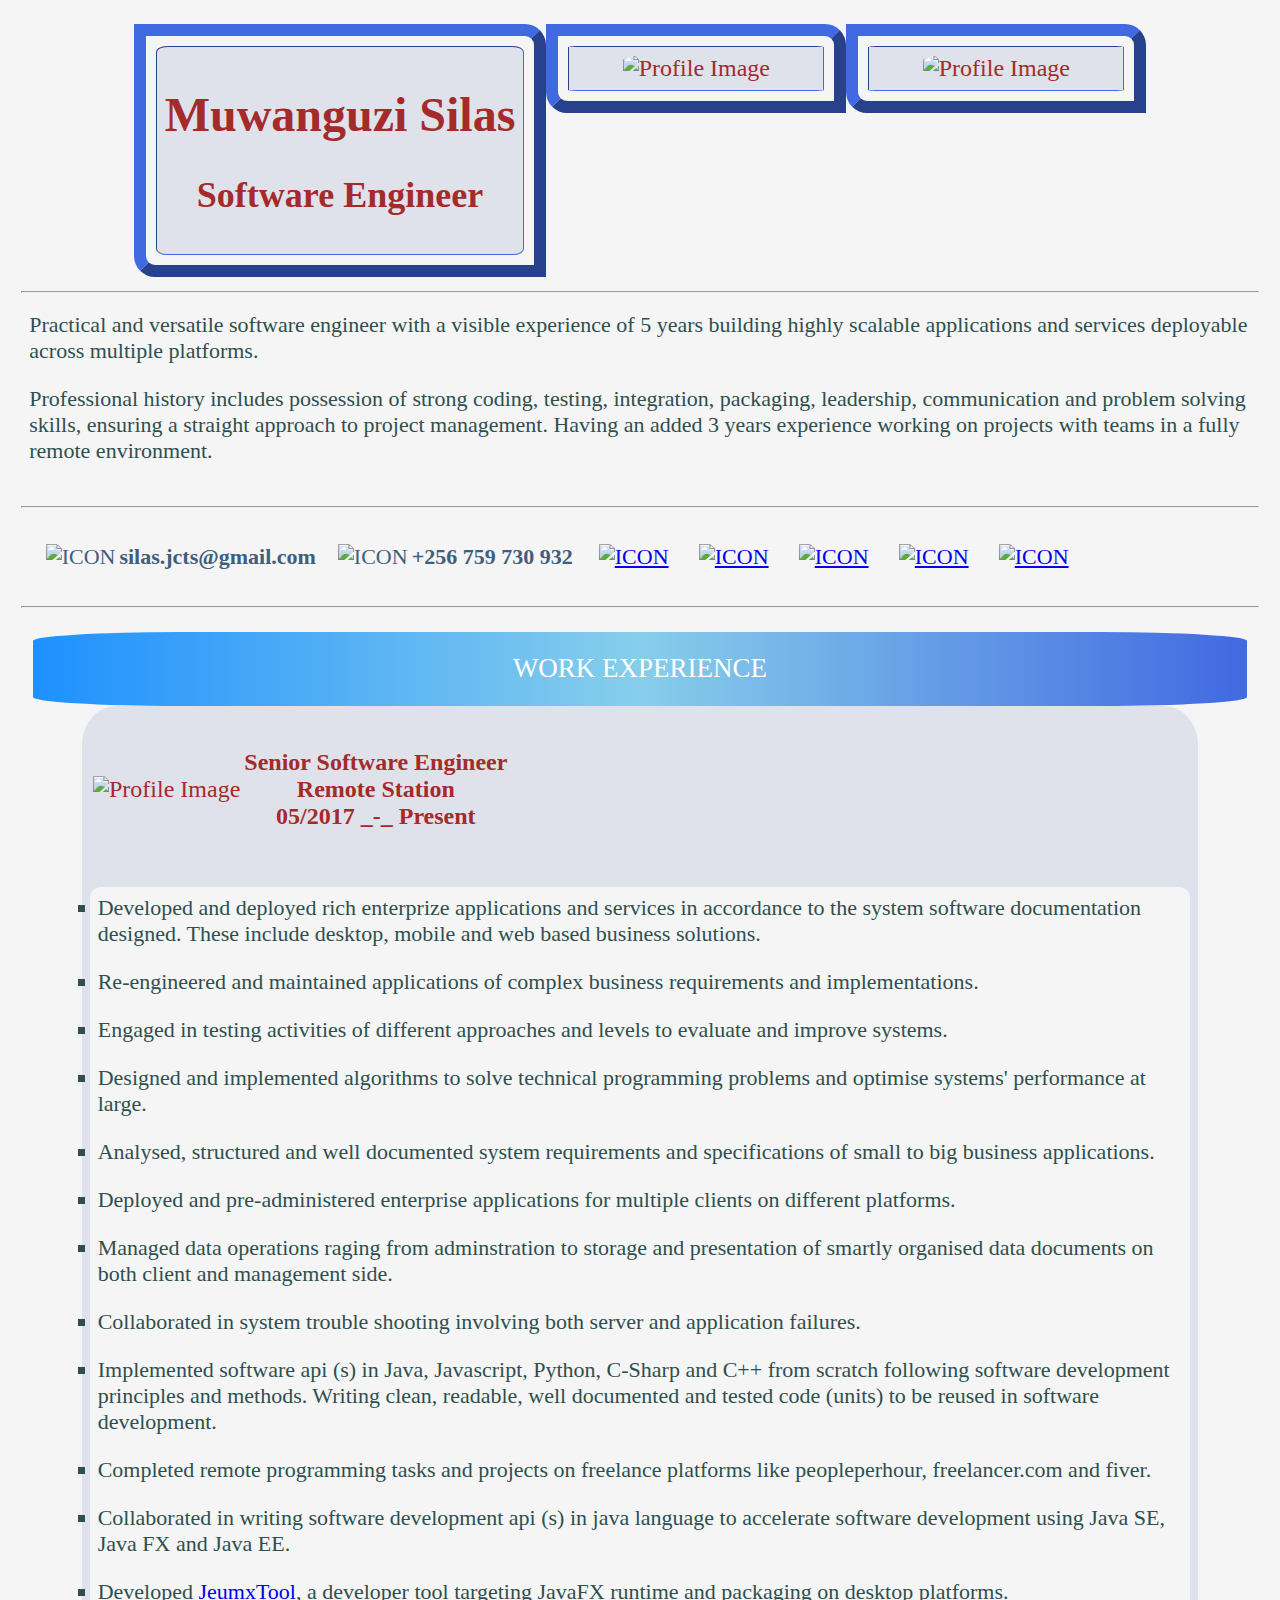
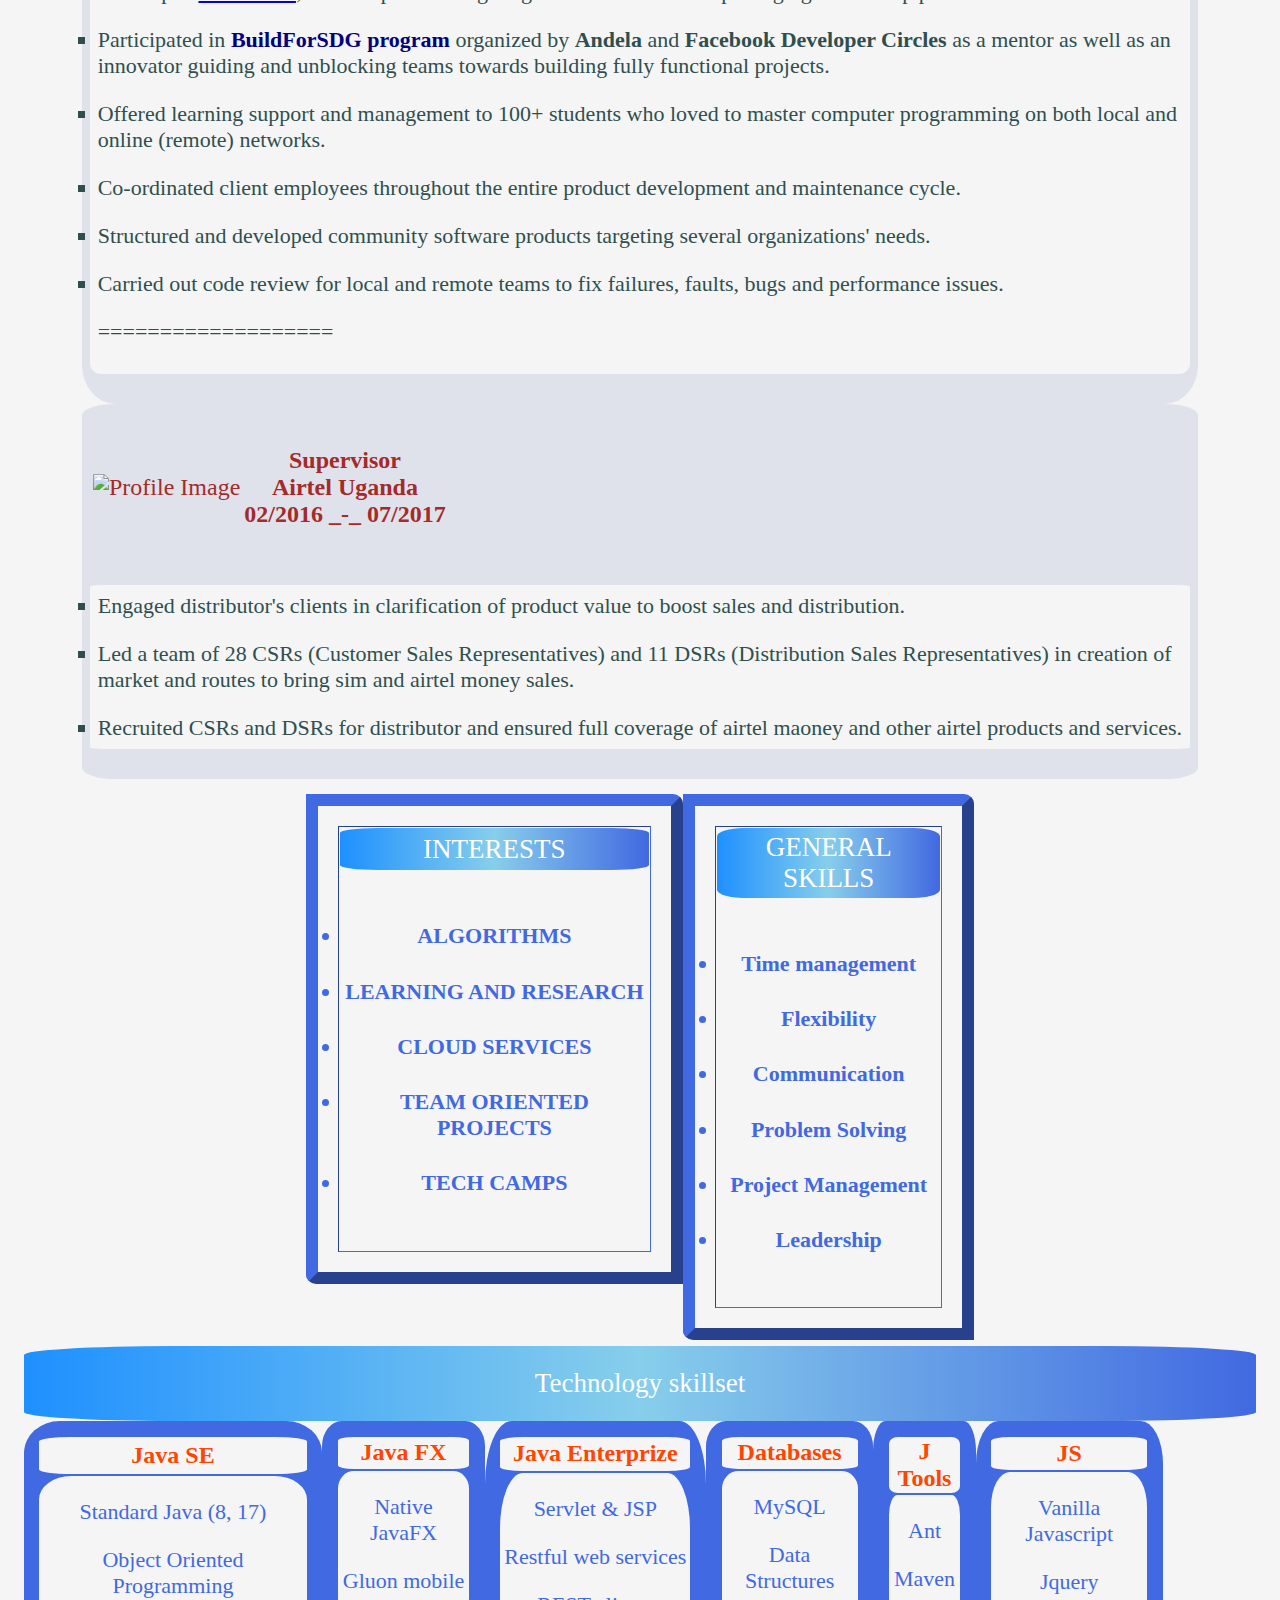
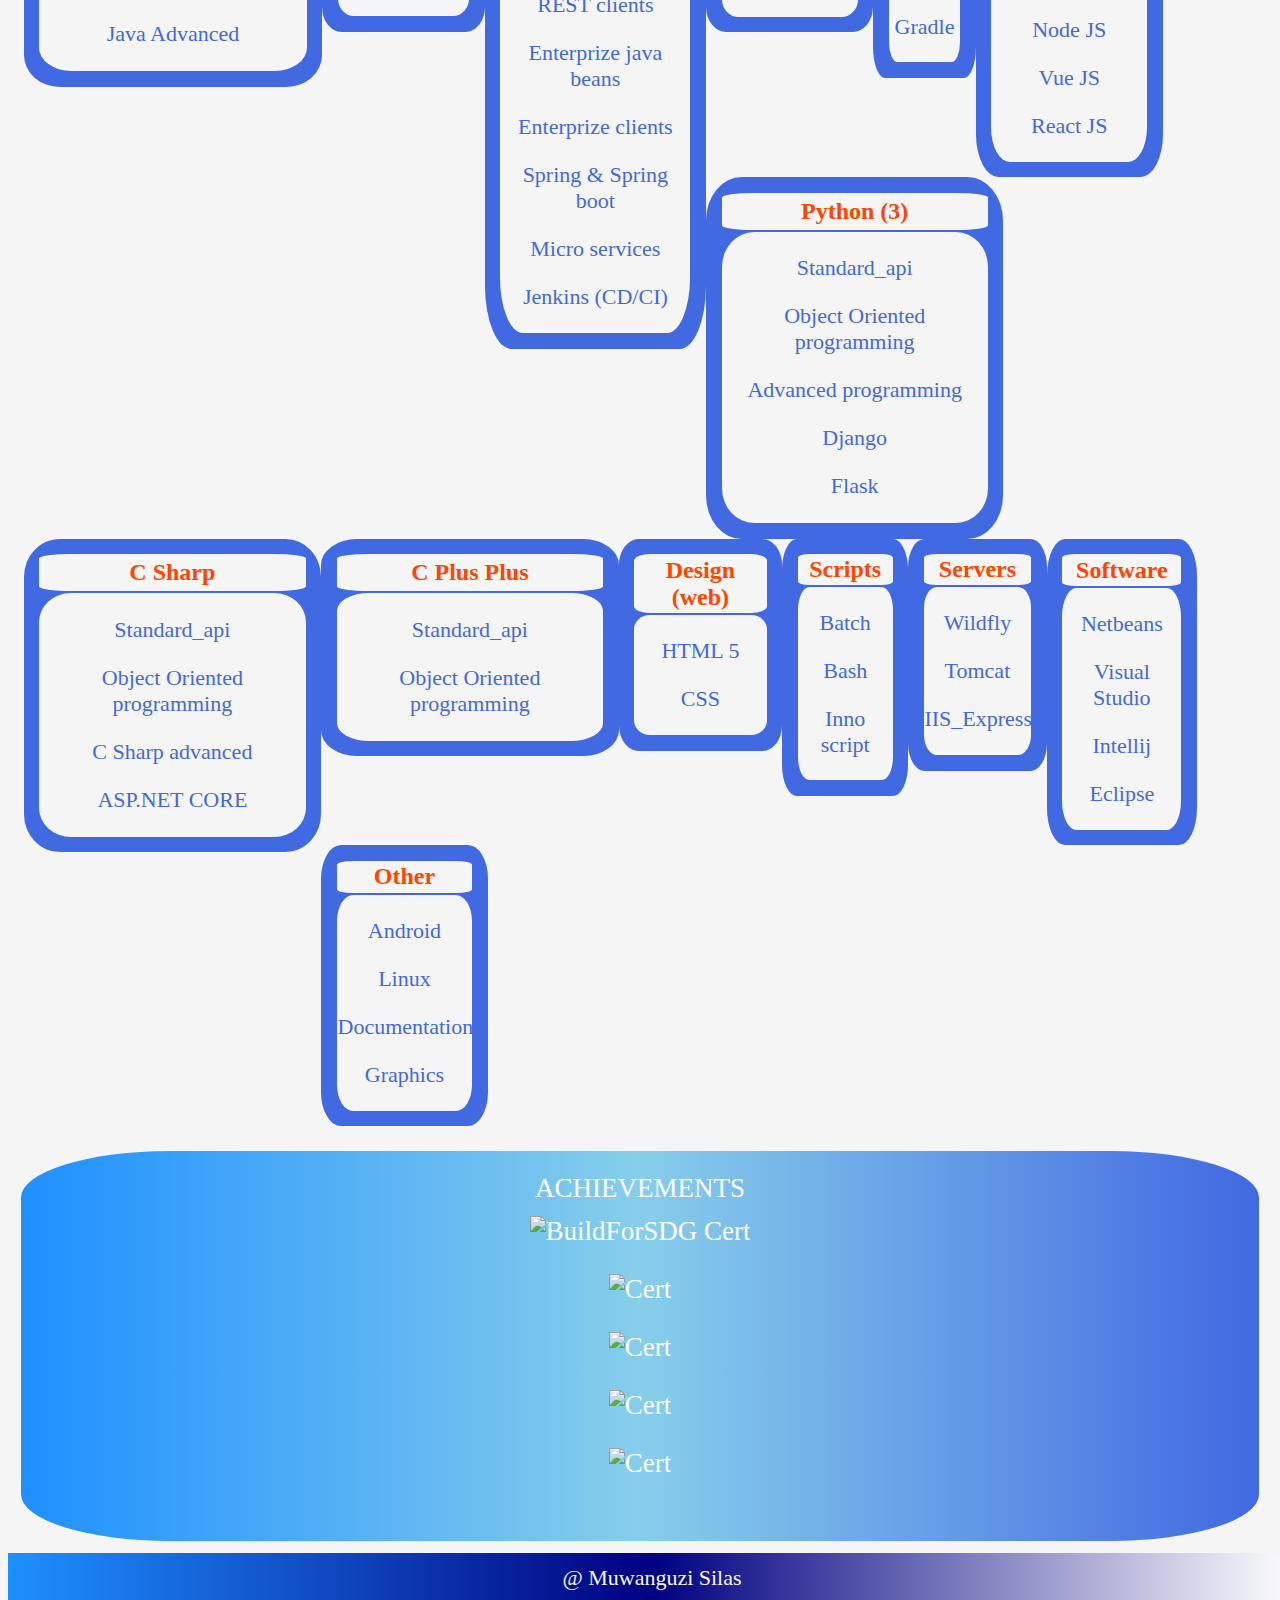
==== index.html @ 7df88b68 "Update index.html" ====
<!DOCTYPE html>
<!--
Resume Details Page! Thanks!
https://github.com/Silas-seal/WebComponents/raw/master/Resume/

11/05/2021 Changes
head <email> <phone>
add internet logo <seumxplus.github.io>

Selected courses <remove italic>
Stroke Crine Media Institute

breaks table change and <divi css border-width: 17px>
-->
<html>
    <head>
        <title>Muwanguzi Silas | Senior Software Engineer</title>
        <link rel="shortcut icon" href="https://github.com/Silas-seal/WebComponents/raw/master/Resume/silas.ico" />
        <link rel="stylesheet" href="style.css" />
        
        <meta charset="UTF-8">
        <meta name="viewport" content="width=device-width, initial-scale=1.0">
        <meta name="author" content="Muwanguzi Silas">
        <meta name="keywords" content="silas, muwanguzi, software, engineer, java, namwendwa,jeumx, 
        tool, JeumxTool, seumx, plus, 
              remote, station, remotestation, seumxplus, web, development, android, softwareengineeer, resume,
              silas.seal7@gmail.com, silas.remotestation@gmail.com">
        
        <meta name="description" content="Practical and versatile software engineer : Resume document">
		
		<script src="jquery.js"></script>
		<script src="modern.js"></script>
		
		<script src="action.js"></script>

    </head>
    <body class="body">
        
	<div class="se-pre-con"></div>
      
        <div class="body">
            <center>
            <table border="0"><tr><td>
        <table border="1" class="hid">
            <tr>
                <td class="tti"><h1>Muwanguzi Silas</h1><h2>Software Engineer</h2></td>
                
                <!--<th class="headtit"><img src="https://github.com/Silas-seal/WebComponents/raw/master/Resume/seumx.png" width="111" height="111" alt="Profile Image"/><br/>
                <img src="https://github.com/Silas-seal/WebComponents/raw/master/Resume/logo.png" width="81" height="81" alt="Profile Image"/>-->
                
                <!--<img src="https://github.com/Silas-seal/WebComponents/raw/master/Resume/andela.png" width="81" height="81" alt="Profile Image"/>
                <img src="https://github.com/Silas-seal/WebComponents/raw/master/Resume/Airtel.PNG" width="81" height="81" alt="Profile Image"/>
                </th>-->
            </tr>
        </table>
        
        <table class="hid" border="1">
            <tr>
                <td class="tti"><img src="https://github.com/Silas-seal/WebComponents/raw/master/Resume/pic.jpg" width="187" height="208" style="border-radius: 18%;" alt="Profile Image"/></td>
                <!--<td class="tti"><img src="pic.jpg" width="187" height="208" style="border-radius: 18%;" alt="Profile Image"/></td>-->
            </tr>
        </table>

        <table class="hid" border="1">
            <tr><td class="tti">
                <img src="https://github.com/Silas-seal/WebComponents/raw/master/Resume/logo.png" width="179" height="179" style="border-radius: 18%;" alt="Profile Image"/>
            </td></tr>
        </table>
        </td></tr></table></center>
        <hr/>
        
        <div class="datati">
        Practical and versatile software engineer with a visible experience of 5 years  
        building highly scalable applications and services deployable across multiple platforms.<p/>
        Professional history includes possession of strong coding, testing, integration, packaging, leadership, communication and problem solving skills,
        ensuring a straight approach to project management. Having an added 3 years experience working on projects 
        with teams in a fully remote environment. 
        </div> <hr/>
        <center>
        <table border="0" cellpadding="7" cellspacing="7" width="100%" class="body">
            <tr><td>

                <table border="0" class="hid2"><tr>
                <td valign="top">
                    <img src="https://github.com/Silas-seal/WebComponents/raw/master/Resume/mail.png" alt="ICON" width="67" height="63" />
                </td>
                <th>
                    silas.jcts@gmail.com
                </th></tr></table>

                <table border="0" class="hid2"><tr>
                <td valign="top">
                    <img src="https://github.com/Silas-seal/WebComponents/raw/master/Resume/phone.png" alt="ICON" width="51" height="51" />
                </td>
                <th>
                    +256 759 730 932
                </th></tr></table>
                <table border="0" class="hid2"><tr>
                <td align="center">
                    <a href="https://silas-seal.github.io" target="_blank"><img src="https://github.com/Silas-seal/WebComponents/raw/master/Resume/web.png" alt="ICON" width="51" height="51" /></a>
                </td></tr></table>

                <table border="0" class="hid2"><tr>
                <td align="center">
                    <a href="https://m.facebook.com/muwanguzi.silas" target="_blank"><img src="https://github.com/Silas-seal/WebComponents/raw/master/Resume/Facebook.jpg" alt="ICON" width="51" height="51" /></a>
                </td></tr></table>

                <table border="0" class="hid2"><tr>
                <td align="center">
                    <a href="https://ug.linkedin.com/in/muwanguzi-silas-3b17181ab" target="_blank"><img src="https://github.com/Silas-seal/WebComponents/raw/master/Resume/LinkedIn.png" alt="ICON" width="51" height="51" /></a>
                </td></tr></table>

                <table border="0" class="hid2"><tr>
                <td align="center">
                    <a href="https://github.com/Silas-seal" target="_blank"><img src="https://github.com/Silas-seal/WebComponents/raw/master/Resume/github.png" alt="ICON" width="91" height="51" /></a>
                </td></tr></table>

                <table border="0" class="hid2"><tr>
                <td align="center">
                    <a href="https://www.hackerrank.com/silas_seal7" target="_blank"><img src="https://github.com/Silas-seal/WebComponents/raw/master/Resume/hackerrank.jpg" alt="ICON" width="81" height="51" /></a>
                </td></tr></table>
            </td></tr>
        </table> </center>
        <hr/>
        <!--
        This is the beginning of it then!
        -->
        <div class="body">
            <div class="headtit">WORK EXPERIENCE</div>
            <center>
            <div class="tti">
                <table>
                    <tr>
                        <td>
                            <img src="https://github.com/Silas-seal/WebComponents/raw/master/Resume/logo.png" width="101" height="101" alt="Profile Image"/>
                        </td>
                        <td>
                            <h4>Senior Software Engineer<br>Remote Station
            <br/>05/2017 _-_ Present</h4>
                        </td>
                    </tr>
                </table>
            <ul class="datati" type="square">
                <li>
                    Developed and deployed rich enterprize applications and services in 
                    accordance to the system software documentation designed. 
                    These include desktop, mobile and web based business solutions.
                </li>
                <p/>
                <li>
                    Re-engineered and maintained applications of complex business requirements and implementations.
                </li>
                <p/>
                <li>
                    Engaged in testing activities of different approaches and levels to evaluate and improve systems.
                </li>
                <p/>

                <li>
                    Designed and implemented algorithms to solve technical programming problems and optimise systems' performance at large.
                </li>
                <p/>

                <li>
                    Analysed, structured and well documented system requirements and specifications of small to big business applications.
                </li>
                <p/>

                <li>
                    Deployed and pre-administered enterprise applications for multiple clients on different platforms.
                </li>
                <p/>

                <li>
                    Managed data operations raging from adminstration to storage and presentation of smartly organised data documents on both client and management side.
                </li>
                <p/>

                <li>
                    Collaborated in system trouble shooting involving both server and application failures.
                </li>
                <p/>

                <li>
                    Implemented software api (s) in Java, Javascript, Python, C-Sharp and C++ from scratch following software development principles and methods. Writing clean, readable, well documented and tested code (units) to be reused in software development.
                </li>
                <p/>

                <li>
                    Completed remote programming tasks and projects on freelance platforms like peopleperhour, freelancer.com and fiver.
                </li>
                <p/>
                
                <li>
                    Collaborated in writing software development api (s) in java language to accelerate 
                    software development using Java SE, Java FX and Java EE.
                </li>
                <p/>
                
                <li>
                    Developed <a href="https://jeumxtool.herokuapp.com" target="_blank">JeumxTool</a>, 
                    a developer tool targeting JavaFX runtime and packaging on desktop platforms.
                </li>
                <p/>
                <li>
                    Participated in <font color="navy"><b>BuildForSDG program</b></font> organized by <b>Andela</b> 
                    and <b>Facebook Developer Circles</b>
                    as a mentor as well as an innovator 
                    guiding and unblocking teams towards building fully functional projects.
                    <!--throughout the 7 weeks of innovation and development.-->
                </li>
                <p/>
                
                <li>
                    Offered learning support and management to 100+ students who loved to master computer programming
                    on both local and online (remote) networks.
                </li>
                <p/>
                <li>
                    Co-ordinated client employees throughout the entire product development and 
                    maintenance cycle.
                </li>
                <p/>
                
                <li>
                    Structured and developed community software products targeting several organizations' needs.
                </li>
                <p/>
                <li>
                    Carried out code review for local and remote teams to fix failures, faults, bugs and performance issues.
                </li>
                <p>===================</p>
                
            </ul>
        </div>
            
            <div class="tti">
                <table><tr>
                        <td>
                            <img src="https://github.com/Silas-seal/WebComponents/raw/master/Resume/Airtel.PNG" width="101" height="101" alt="Profile Image"/>
                        </td>
                        <td>
                            <h4>Supervisor<br/>Airtel Uganda<br/>02/2016 _-_ 07/2017</h4>
                        </td>
                    </tr></table>
                
                <ul type="square" class="datati">
                    
                    <li>
                        Engaged distributor's clients in clarification of product value to 
                        boost sales and distribution.
                    </li>
                    <p/>
                    <li>
                        Led a team of 28 CSRs (Customer Sales Representatives) and 11 DSRs (Distribution 
                        Sales Representatives) in creation of market and routes to bring sim and airtel money 
                        sales.
                    </li>
                    <p/>
                    <li>
                        Recruited CSRs and DSRs for distributor and ensured full coverage of airtel maoney and 
                        other airtel products and services.
                    </li>
                </ul>
            </div>
            
        </div>
    </center>
        
        <!--MORE INFO!-->
        <center>
        <table border="0"><tr><td>
            <table border="1" class="hid3"><tr><td>
            <div class="headtit">INTERESTS</div>
            
                <ul class="data">
                    <li><h4>ALGORITHMS</h4></li>
                    <li><h4>LEARNING AND RESEARCH</h4></li>
                    <li><h4>CLOUD SERVICES</h4></li>
                    <li><h4>TEAM ORIENTED PROJECTS</h4></li>
                    <li><h4>TECH CAMPS</h4></li>
                </ul>
            </td></tr></table>

            <table border="1" class="hid3"><tr><td>
            <div class="headtit">GENERAL SKILLS</div>
            
            <ul class='data'>
                <li><h4>Time management</h4></li>
                <li><h4>Flexibility</h4></li>
                <li><h4>Communication</h4></li>
                <li><h4>Problem Solving</h4></li>
                <li><h4>Project Management</h4></li>
                <li><h4>Leadership </h4></li>
            </ul>
            </td></tr></table>

        </td></tr></table></center>

        <table border="0"> <tr><td>
            <div class="headtit">Technology skillset</div>
            <table class="element">
                <tr><th class="head">Java SE</th></tr>
                <tr><td class="data">
                    <p>Standard Java (8, 17)</p>
                    <p>Object Oriented Programming</p>
                    <p>Java Advanced</p>
                </td></tr>
            </table>
            <table class="element">
                <tr><th class="head">Java FX</th></tr>
                <tr><td class="data">
                    <p>Native JavaFX</p>
                    <p>Gluon mobile</p>
                    
                </td></tr>
            </table>
            <table class="element">
                <tr><th class="head">Java Enterprize</th></tr>
                <tr><td class="data">
                    <p>Servlet & JSP</p>
                    <p>Restful web services</p>
                    <p>REST clients</p>
                    <p>Enterprize java beans</p>
                    <p>Enterprize clients</p>
			<p>Spring & Spring boot</p>
                    <p>Micro services</p>
                    <p>Jenkins (CD/CI)</p>
                </td></tr>
            </table>
            <table class="element">
                <tr><th class="head">Databases</th></tr>
                <tr><td class="data">
                    <p>MySQL</p>
                    <!--<p>SQLLite</p>-->
                    <p>Data Structures</p>
                </td></tr>
            </table>
            <table class="element">
                <tr><th class="head">J Tools</th></tr>
                <tr><td class="data">
                    <p>Ant</p>
                    <p>Maven</p>
                    <p>Gradle</p>
                </td></tr>
            </table>
            <table class="element">
                <tr><th class="head">JS</th></tr>
                <tr><td class="data">
                    <p>Vanilla Javascript</p>
                    <p>Jquery</p>
			<p>Node JS</p>
			<p>Vue JS</p>
            <p>React JS</p>
                    
                </td></tr>
            </table>
		<table class="element">
                <tr><th class="head">Python (3)</th></tr>
                <tr><td class="data">
                    <p>Standard_api</p>
		    <p>Object Oriented programming</p>
                    <p>Advanced programming</p>
                    <p>Django</p>
                    <p>Flask</p>
                    
                </td></tr>
            </table>
            <table class="element">
                <tr><th class="head">C Sharp</th></tr>
                <tr><td class="data">
                    <p>Standard_api</p>
                    <p>Object Oriented programming</p>
                    <p>C Sharp advanced</p>
                    <p>ASP.NET CORE</p>
                </td></tr>
            </table>
            <table class="element">
                <tr><th class="head">C Plus Plus</th></tr>
                <tr><td class="data">
                    <p>Standard_api</p>
                    <p>Object Oriented programming</p>
                    
                </td></tr>
            </table>
            <table class="element">
                <tr><th class="head">Design (web)</th></tr>
                <tr><td class="data">
                    <p>HTML 5</p>
                    <p>CSS</p>
                    
                </td></tr>
            </table>

            <table class="element">
                <tr><th class="head">Scripts</th></tr>
                <tr><td class="data">
                    <p>Batch</p>
                    <p>Bash</p>
                    
                    <p>Inno script</p>
                </td></tr>
            </table>

            <table class="element">
                <tr><th class="head">Servers</th></tr>
                <tr><td class="data">
                    <p>Wildfly</p>
                    <p>Tomcat</p>
                    <p>IIS_Express</p>
                    <!--<p>Glassfish</p>-->
                </td></tr>
            </table>

            <table class="element">
                <tr><th class="head">Software</th></tr>
                <tr><td class="data">
                    <p>Netbeans</p>
                    <p>Visual Studio</p>
                    <p>Intellij</p>
                    <p>Eclipse</p>
                </td></tr>
            </table>
            
            <table class="element">
                <tr><th class="head">Other</th></tr>
                <tr><td class="data">
                    <p>Android</p>
                    <p>Linux</p>
                    <p>Documentation</p>
                    <p>Graphics</p>
                </td></tr>
            </table>
        </td></tr></table><p></p>
        
            <div class="headtit">
            ACHIEVEMENTS
            <div align="center">
                <!--<table><tr><td><img src="https://github.com/Silas-seal/WebComponents/raw/master/Resume/Victoria.jpg" width="191" height="111" alt="YU" /></td>
                        <td>
                <h3>Bachelors Degree in Computer Science<br/>Victoria University | Crine Media Institute<br/>
                    2014 _-_ 2017<p/></h3></td></tr></table>
                <h3><u>Selected Courses</u></h3>
                <ul class="divi">
                    <li><h4>Computer Programming.</h4></li>
                    <li><h4>Database Administration.</h4></li>
                    <li><h4>Networking.</h4></li>
                    <li><h4>Web and Cloud Services.</h4></li>
                </ul>-->

                <!--<a href="https://silas-seal.github.io" target="_blank">View full resume with ACHIEVEMENTS</a>-->
                
                <img src="https://github.com/Silas-seal/WebComponents/raw/master/Resume/buildforsdg.PNG" class="cert" alt="BuildForSDG Cert" /><p/>
		    <img src="https://github.com/Silas-seal/WebComponents/raw/master/Resume/javacert.png" class="cert" alt="Cert" /><p/>
		    <img src="https://github.com/Silas-seal/WebComponents/raw/master/Resume/PythonCert.png" class="cert" alt="Cert" /><p/>
		    <img src="https://github.com/Silas-seal/WebComponents/raw/master/Resume/JSCert.png" class="cert" alt="Cert" /><p/>
		    <img src="https://github.com/Silas-seal/WebComponents/raw/master/Resume/CSharpCert.png" class="cert" alt="Cert" /><p/>
                <!--<img src="https://github.com/Silas-seal/WebComponents/raw/master/Resume/27.gif" class="cert" alt="Top Innovator" />-->
                <!--<img src="test.png" class="cert" alt="Top Innovator" />-->
                
            </div>
            </div>
        
        <!--<img src="https://github.com/Silas-seal/WebComponents/raw/master/Resume/andela.png" onload='doStuff(this);' alt='HUY'/>-->
        </div>
        <footer>@ Muwanguzi Silas</footer>
    </body>
</html>
---- style.css ----
.hid {
    float: left;
    padding: 8px;
    background-color: whitesmoke;
    min-width: 300px;
    /*border-color: hsl(210,31%,37%);*/
    border-color: royalblue;
    border-width: 12px;
    border-radius: 0px 21px 0px 21px;
}

.hid2 {
    float: left;
    padding: 8px;
    background-color: whitesmoke;
    min-width: 100px;
    /*border-color: hsl(210,31%,37%);*/
    border-color: royalblue;
    border-width: 12px;
    border-radius: 0px 10px 0px 10px;
    color: hsl(210,31%,37%);;
}

.hid3 {
    float: left;
    padding: 18px;
    background-color: whitesmoke;
    min-width: 100px;
    /*border-color: hsl(210,31%,37%);*/
    border-color: royalblue;
    border-width: 12px;
    border-radius: 0px 10px 0px 10px;
    color: hsl(210,31%,37%);;
}

.cert {
    width: 80%;
    height: 47%;
    border-color: hsl(210,31%,37%);
    border-width: 12px;
    border-radius: 0px 10px 0px 10px;
}

.element {
    /*background: hsl(210,31%,37%);*/
    background: royalblue;
    padding: 1.1%;
    float: left;
    border-width: 5px;
    border-color: grey;
    border-radius: 12%;
}

.head {
    font-family: Felix titling;
    font-size: 24px;
    color: orangered;
    background-color: whitesmoke;
    text-align: center;
    border-radius: 12%;
    padding: 1.8%;
}

.headtit {
    font-family: Felix titling;
    font-size: 27px;
    color: white;
    /*background-color: whitesmoke;*/
    background: linear-gradient(to right, dodgerblue, skyblue,royalblue);
    text-align: center;
    border-radius: 12%;
    padding: 1.8%;
}

.data {
    font-family: Bahnschrift;
    font-size: 22px;
    color: royalblue;
    background-color: whitesmoke;
    text-align: center;
    border-radius: 12%;
    padding: 0.7%;
}

.tti {
    font-family: Gill sans MT;
    font-size: 24px;
    color: brown;
    background: hsl(231,20%,90%);
    text-align: center;
    border-radius: 3%;
    padding: 8px;
    max-width: 1100px;
}

.datati {
    font-family: Bahnschrift;
    font-size: 22px;
    color: darkslategrey;
    background-color: whitesmoke;
    text-align: left;
    border-radius: 1%;
    padding: 0.7%;
}

div {
    padding: 1%;
}

.body {
    /*background-color: hsl(210,31%,37%);*/
    background: url(https://github.com/Silas-seal/WebComponents/raw/master/Resume/bg2.png);/*linear-gradient(to right, whitesmoke, royalblue);*/
    background-attachment: fixed;
    background-repeat: repeat;
    background-color: whitesmoke;
    background-size: 72px,82px;
    font-family: Bahnschrift;
    font-size: 22px;
    color: whitesmoke;
    text-align: left;
    /*overflow-x: hidden;*/
}

footer {
    text-align: center;
    font-family: Bahnschrift;
    font-size: 22px;
    color: whitesmoke;
    padding: 12px;
    background: linear-gradient(to right, dodgerblue, navy, white);
    width: 100%;
}

/* Paste this css to your style sheet file or under head tag */
/* This only works with JavaScript,
if it's not present, don't show loader */
.no-js #loader { display: none; }
.js #loader { display: block; position: absolute; left: 100px; top: 0; }
.se-pre-con {
position: fixed;
left: 0px;
top: 0px;
width: 100%;
height: 100%;
z-index: 9999;
background: url(https://github.com/Silas-seal/WebComponents/raw/master/Resume/load.gif) center no-repeat whitesmoke;
background-size: 97px,97px;
/*https://smallenvelop.com/wp-content/uploads/2014/08/Preloader_11.gif  color #fff*/
}
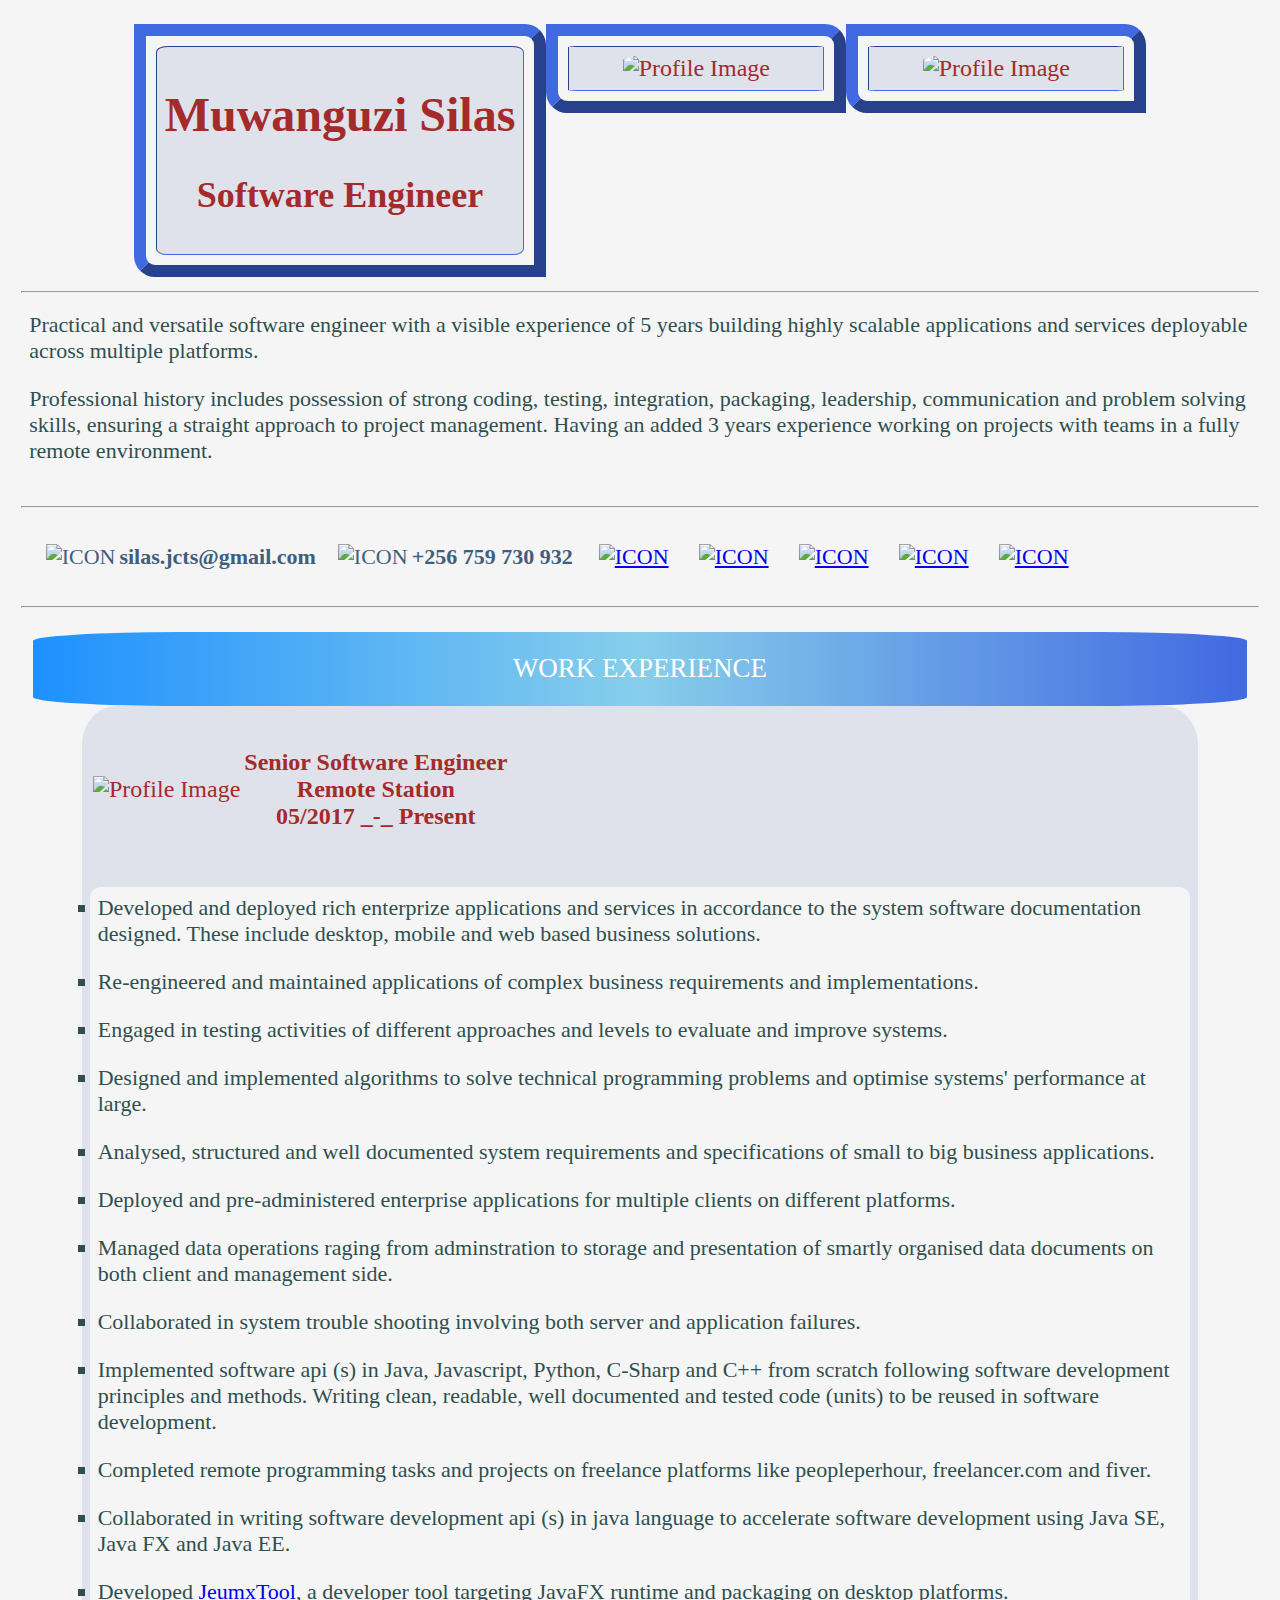
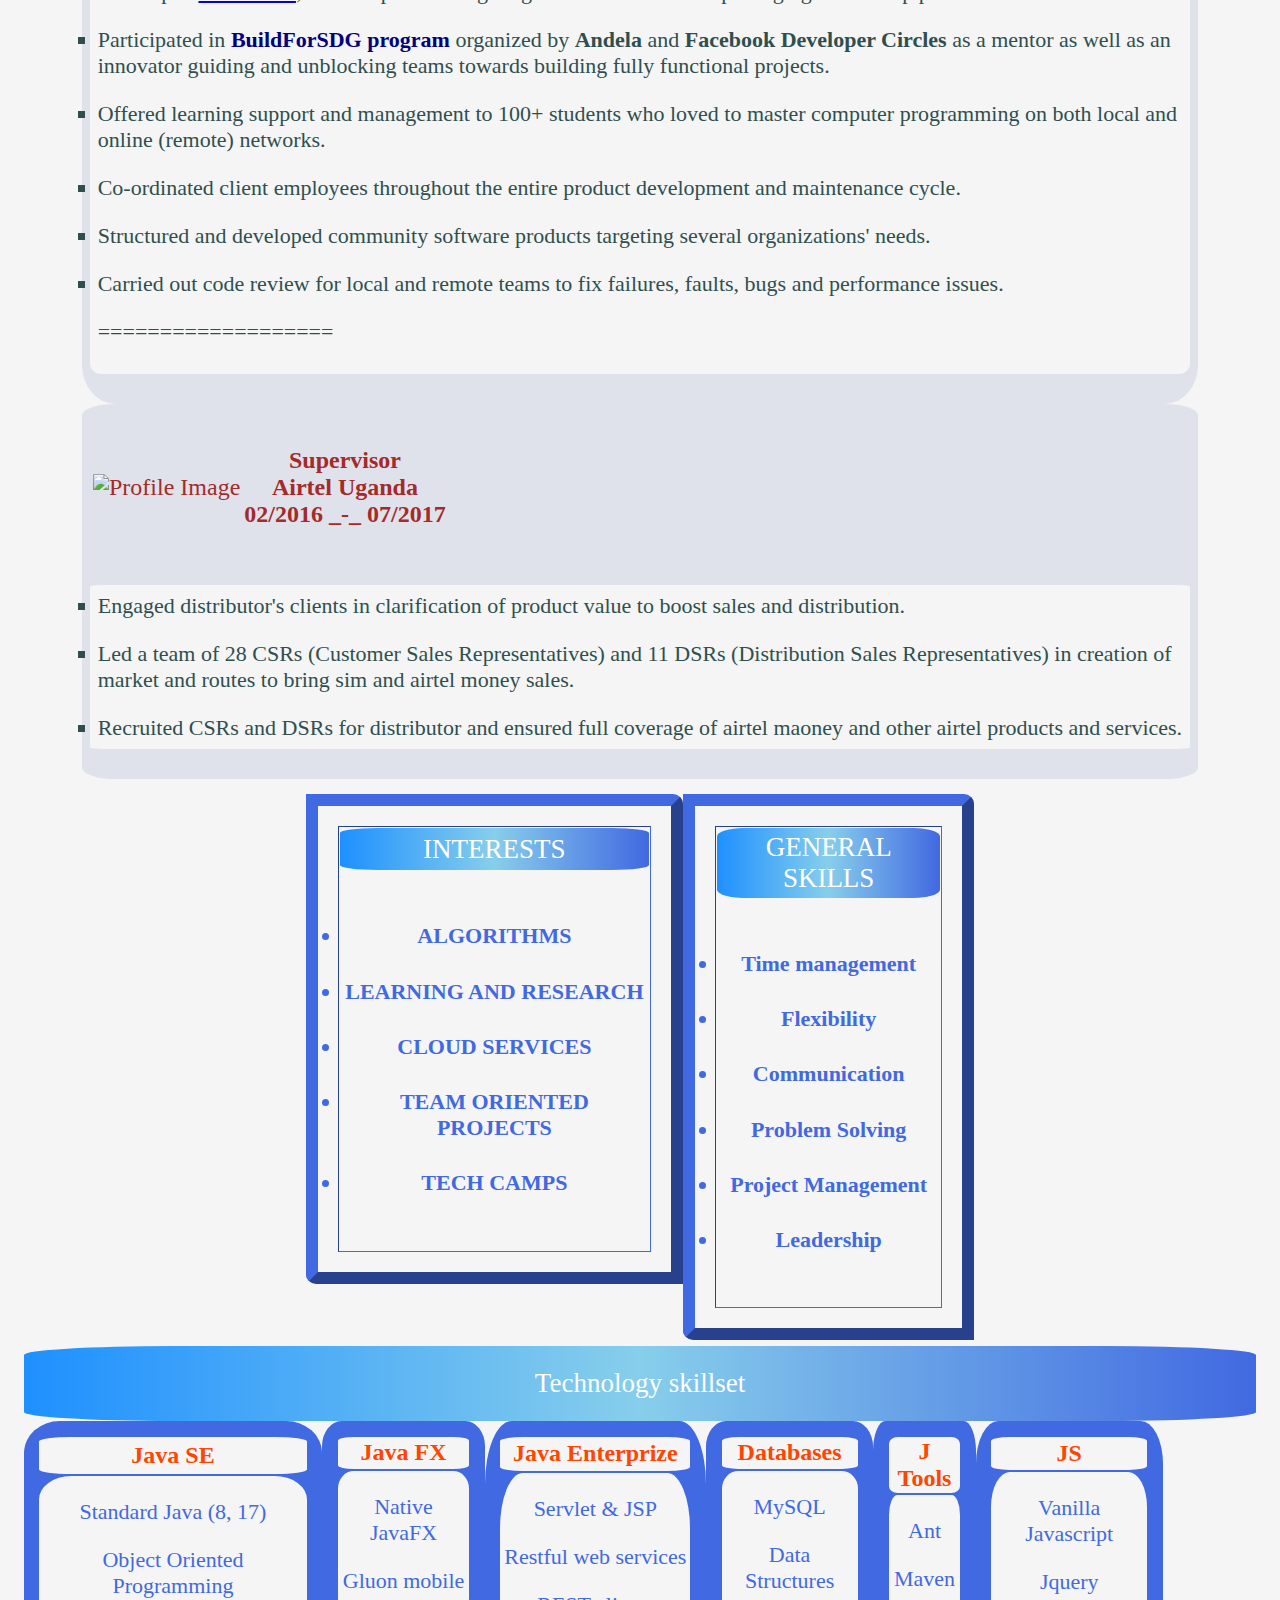
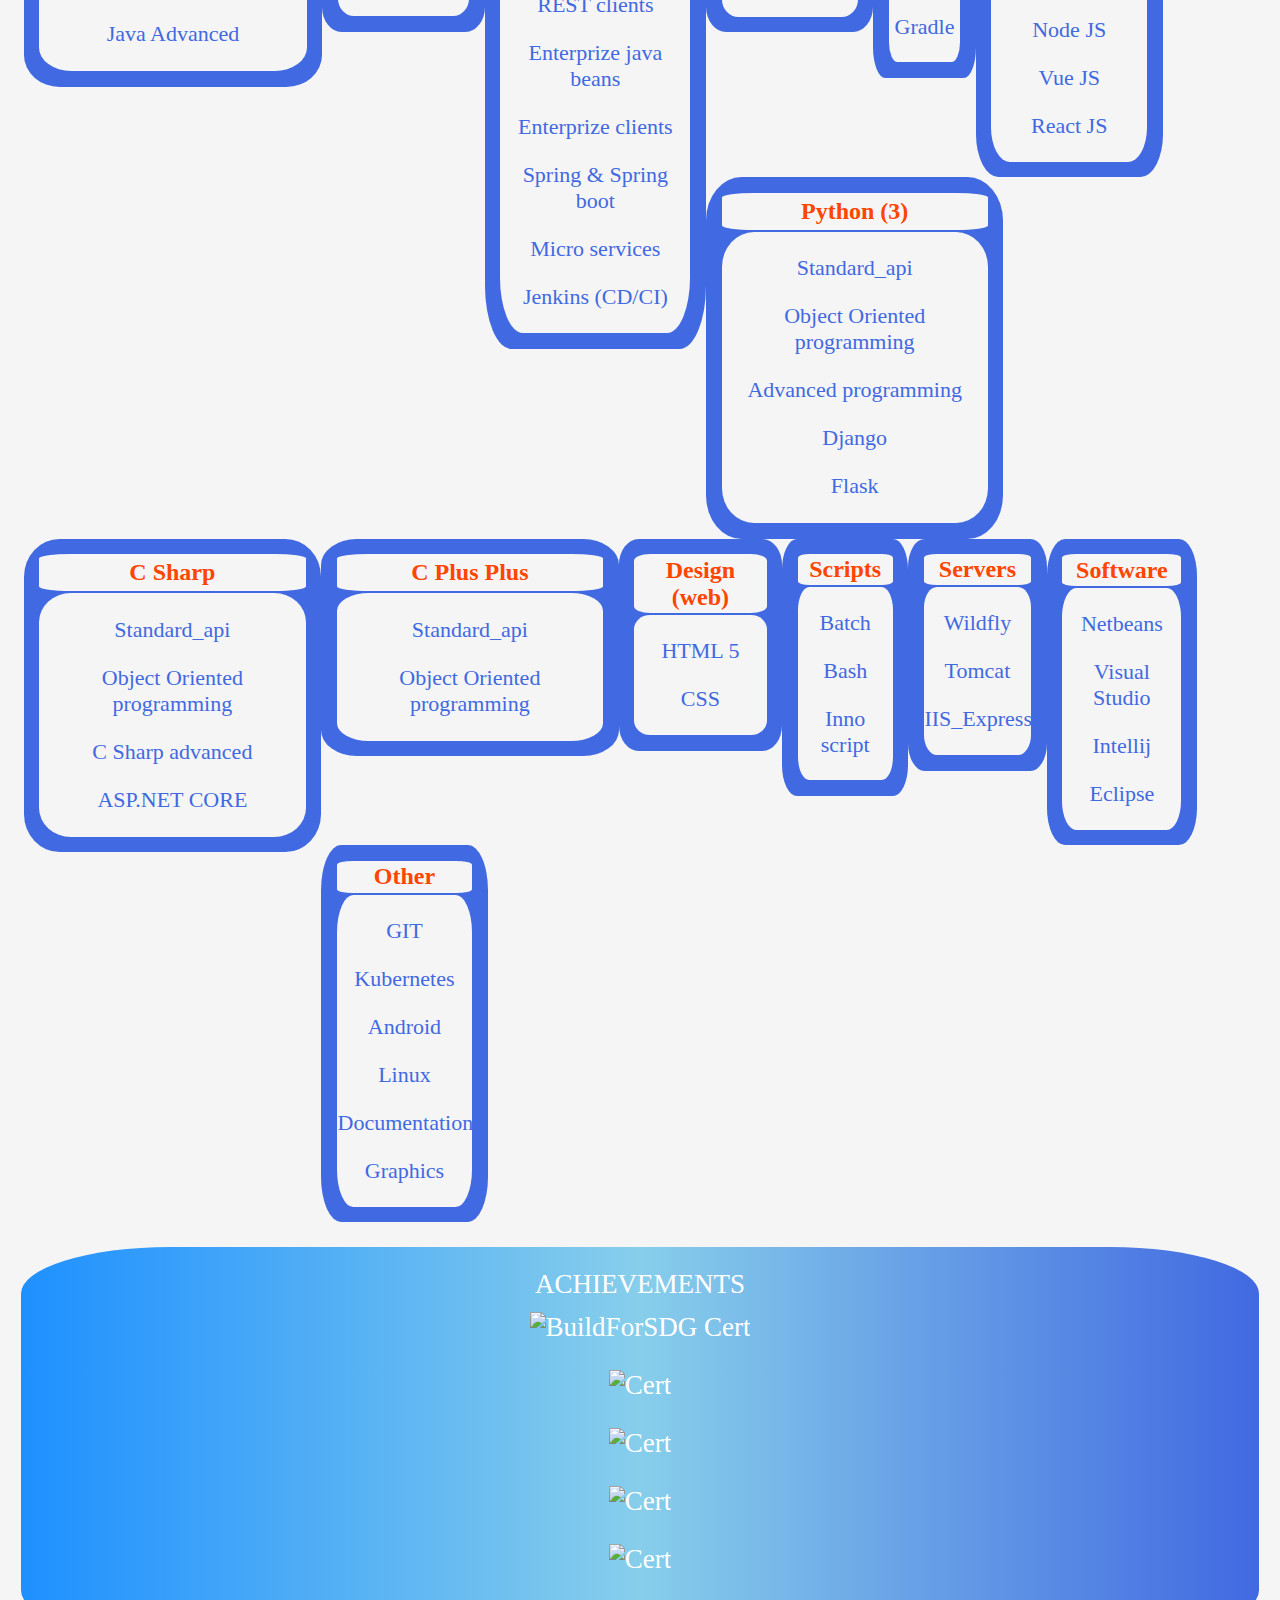
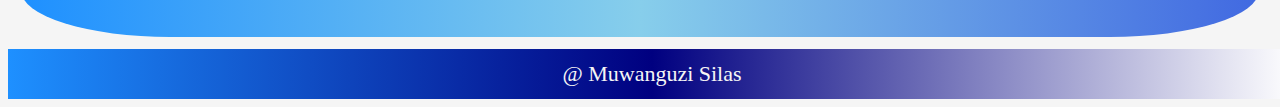
==== commit 4d059953: "Update index.html" ====
--- a/index.html
+++ b/index.html
@@ -425,6 +425,8 @@
             <table class="element">
                 <tr><th class="head">Other</th></tr>
                 <tr><td class="data">
+			<p>GIT</p>
+			<p>Kubernetes</p>
                     <p>Android</p>
                     <p>Linux</p>
                     <p>Documentation</p>
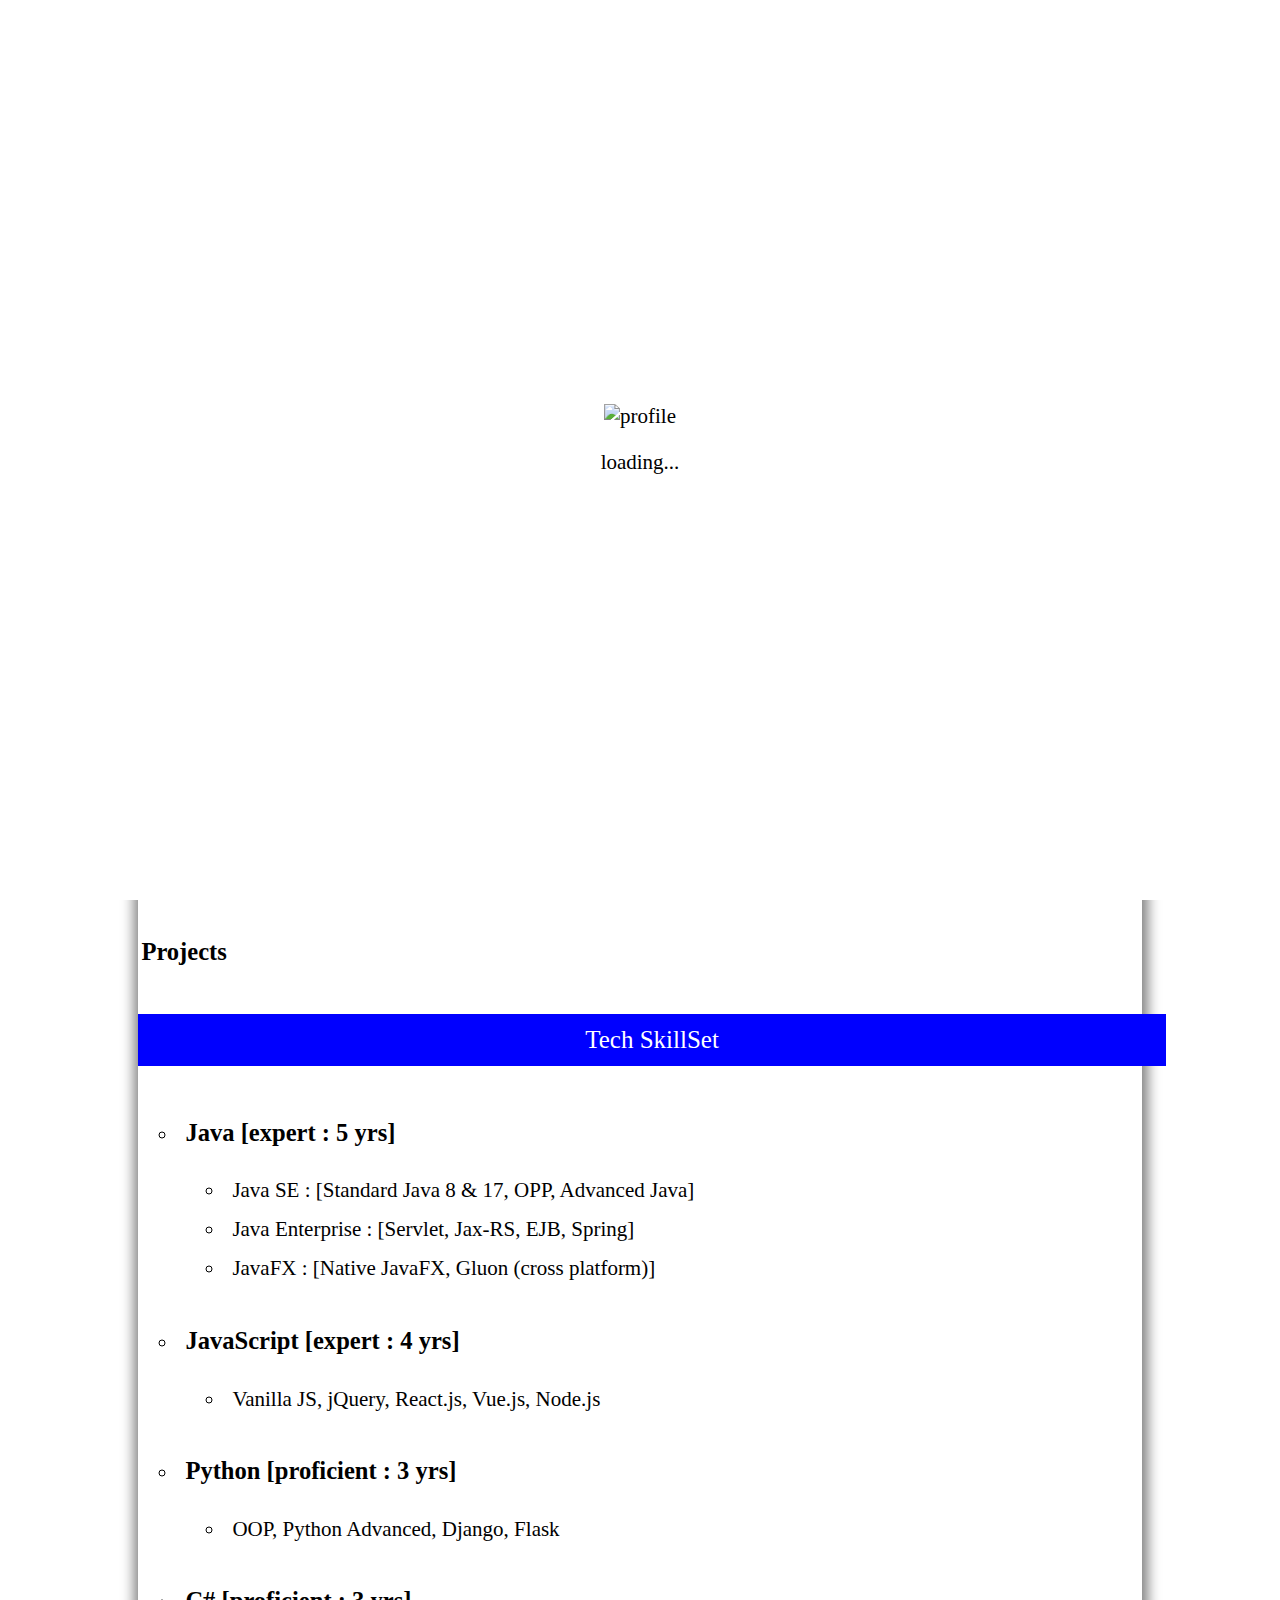
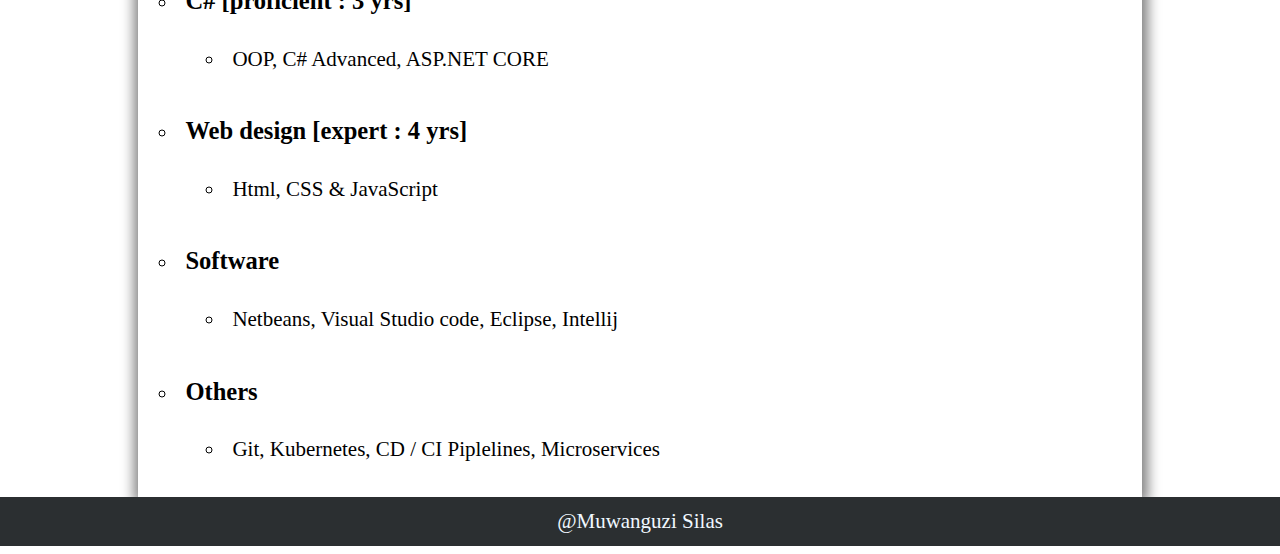
==== commit 642cd527: "Source update" ====
--- a/index.html
+++ b/index.html
@@ -1,470 +1,181 @@
-<!DOCTYPE html>
-<!--
-Resume Details Page! Thanks!
-https://github.com/Silas-seal/WebComponents/raw/master/Resume/
-
-11/05/2021 Changes
-head <email> <phone>
-add internet logo <seumxplus.github.io>
-
-Selected courses <remove italic>
-Stroke Crine Media Institute
-
-breaks table change and <divi css border-width: 17px>
--->
-<html>
-    <head>
-        <title>Muwanguzi Silas | Senior Software Engineer</title>
-        <link rel="shortcut icon" href="https://github.com/Silas-seal/WebComponents/raw/master/Resume/silas.ico" />
-        <link rel="stylesheet" href="style.css" />
-        
-        <meta charset="UTF-8">
-        <meta name="viewport" content="width=device-width, initial-scale=1.0">
-        <meta name="author" content="Muwanguzi Silas">
-        <meta name="keywords" content="silas, muwanguzi, software, engineer, java, namwendwa,jeumx, 
-        tool, JeumxTool, seumx, plus, 
-              remote, station, remotestation, seumxplus, web, development, android, softwareengineeer, resume,
-              silas.seal7@gmail.com, silas.remotestation@gmail.com">
-        
-        <meta name="description" content="Practical and versatile software engineer : Resume document">
-		
-		<script src="jquery.js"></script>
-		<script src="modern.js"></script>
-		
-		<script src="action.js"></script>
-
-    </head>
-    <body class="body">
-        
-	<div class="se-pre-con"></div>
-      
-        <div class="body">
-            <center>
-            <table border="0"><tr><td>
-        <table border="1" class="hid">
-            <tr>
-                <td class="tti"><h1>Muwanguzi Silas</h1><h2>Software Engineer</h2></td>
-                
-                <!--<th class="headtit"><img src="https://github.com/Silas-seal/WebComponents/raw/master/Resume/seumx.png" width="111" height="111" alt="Profile Image"/><br/>
-                <img src="https://github.com/Silas-seal/WebComponents/raw/master/Resume/logo.png" width="81" height="81" alt="Profile Image"/>-->
-                
-                <!--<img src="https://github.com/Silas-seal/WebComponents/raw/master/Resume/andela.png" width="81" height="81" alt="Profile Image"/>
-                <img src="https://github.com/Silas-seal/WebComponents/raw/master/Resume/Airtel.PNG" width="81" height="81" alt="Profile Image"/>
-                </th>-->
-            </tr>
-        </table>
-        
-        <table class="hid" border="1">
-            <tr>
-                <td class="tti"><img src="https://github.com/Silas-seal/WebComponents/raw/master/Resume/pic.jpg" width="187" height="208" style="border-radius: 18%;" alt="Profile Image"/></td>
-                <!--<td class="tti"><img src="pic.jpg" width="187" height="208" style="border-radius: 18%;" alt="Profile Image"/></td>-->
-            </tr>
-        </table>
-
-        <table class="hid" border="1">
-            <tr><td class="tti">
-                <img src="https://github.com/Silas-seal/WebComponents/raw/master/Resume/logo.png" width="179" height="179" style="border-radius: 18%;" alt="Profile Image"/>
-            </td></tr>
-        </table>
-        </td></tr></table></center>
-        <hr/>
-        
-        <div class="datati">
-        Practical and versatile software engineer with a visible experience of 5 years  
-        building highly scalable applications and services deployable across multiple platforms.<p/>
-        Professional history includes possession of strong coding, testing, integration, packaging, leadership, communication and problem solving skills,
-        ensuring a straight approach to project management. Having an added 3 years experience working on projects 
-        with teams in a fully remote environment. 
-        </div> <hr/>
-        <center>
-        <table border="0" cellpadding="7" cellspacing="7" width="100%" class="body">
-            <tr><td>
-
-                <table border="0" class="hid2"><tr>
-                <td valign="top">
-                    <img src="https://github.com/Silas-seal/WebComponents/raw/master/Resume/mail.png" alt="ICON" width="67" height="63" />
-                </td>
-                <th>
-                    silas.jcts@gmail.com
-                </th></tr></table>
-
-                <table border="0" class="hid2"><tr>
-                <td valign="top">
-                    <img src="https://github.com/Silas-seal/WebComponents/raw/master/Resume/phone.png" alt="ICON" width="51" height="51" />
-                </td>
-                <th>
-                    +256 759 730 932
-                </th></tr></table>
-                <table border="0" class="hid2"><tr>
-                <td align="center">
-                    <a href="https://silas-seal.github.io" target="_blank"><img src="https://github.com/Silas-seal/WebComponents/raw/master/Resume/web.png" alt="ICON" width="51" height="51" /></a>
-                </td></tr></table>
-
-                <table border="0" class="hid2"><tr>
-                <td align="center">
-                    <a href="https://m.facebook.com/muwanguzi.silas" target="_blank"><img src="https://github.com/Silas-seal/WebComponents/raw/master/Resume/Facebook.jpg" alt="ICON" width="51" height="51" /></a>
-                </td></tr></table>
-
-                <table border="0" class="hid2"><tr>
-                <td align="center">
-                    <a href="https://ug.linkedin.com/in/muwanguzi-silas-3b17181ab" target="_blank"><img src="https://github.com/Silas-seal/WebComponents/raw/master/Resume/LinkedIn.png" alt="ICON" width="51" height="51" /></a>
-                </td></tr></table>
-
-                <table border="0" class="hid2"><tr>
-                <td align="center">
-                    <a href="https://github.com/Silas-seal" target="_blank"><img src="https://github.com/Silas-seal/WebComponents/raw/master/Resume/github.png" alt="ICON" width="91" height="51" /></a>
-                </td></tr></table>
-
-                <table border="0" class="hid2"><tr>
-                <td align="center">
-                    <a href="https://www.hackerrank.com/silas_seal7" target="_blank"><img src="https://github.com/Silas-seal/WebComponents/raw/master/Resume/hackerrank.jpg" alt="ICON" width="81" height="51" /></a>
-                </td></tr></table>
-            </td></tr>
-        </table> </center>
-        <hr/>
-        <!--
-        This is the beginning of it then!
-        -->
-        <div class="body">
-            <div class="headtit">WORK EXPERIENCE</div>
-            <center>
-            <div class="tti">
-                <table>
-                    <tr>
-                        <td>
-                            <img src="https://github.com/Silas-seal/WebComponents/raw/master/Resume/logo.png" width="101" height="101" alt="Profile Image"/>
-                        </td>
-                        <td>
-                            <h4>Senior Software Engineer<br>Remote Station
-            <br/>05/2017 _-_ Present</h4>
-                        </td>
-                    </tr>
-                </table>
-            <ul class="datati" type="square">
-                <li>
-                    Developed and deployed rich enterprize applications and services in 
-                    accordance to the system software documentation designed. 
-                    These include desktop, mobile and web based business solutions.
-                </li>
-                <p/>
-                <li>
-                    Re-engineered and maintained applications of complex business requirements and implementations.
-                </li>
-                <p/>
-                <li>
-                    Engaged in testing activities of different approaches and levels to evaluate and improve systems.
-                </li>
-                <p/>
-
-                <li>
-                    Designed and implemented algorithms to solve technical programming problems and optimise systems' performance at large.
-                </li>
-                <p/>
-
-                <li>
-                    Analysed, structured and well documented system requirements and specifications of small to big business applications.
-                </li>
-                <p/>
-
-                <li>
-                    Deployed and pre-administered enterprise applications for multiple clients on different platforms.
-                </li>
-                <p/>
-
-                <li>
-                    Managed data operations raging from adminstration to storage and presentation of smartly organised data documents on both client and management side.
-                </li>
-                <p/>
-
-                <li>
-                    Collaborated in system trouble shooting involving both server and application failures.
-                </li>
-                <p/>
-
-                <li>
-                    Implemented software api (s) in Java, Javascript, Python, C-Sharp and C++ from scratch following software development principles and methods. Writing clean, readable, well documented and tested code (units) to be reused in software development.
-                </li>
-                <p/>
-
-                <li>
-                    Completed remote programming tasks and projects on freelance platforms like peopleperhour, freelancer.com and fiver.
-                </li>
-                <p/>
-                
-                <li>
-                    Collaborated in writing software development api (s) in java language to accelerate 
-                    software development using Java SE, Java FX and Java EE.
-                </li>
-                <p/>
-                
-                <li>
-                    Developed <a href="https://jeumxtool.herokuapp.com" target="_blank">JeumxTool</a>, 
-                    a developer tool targeting JavaFX runtime and packaging on desktop platforms.
-                </li>
-                <p/>
-                <li>
-                    Participated in <font color="navy"><b>BuildForSDG program</b></font> organized by <b>Andela</b> 
-                    and <b>Facebook Developer Circles</b>
-                    as a mentor as well as an innovator 
-                    guiding and unblocking teams towards building fully functional projects.
-                    <!--throughout the 7 weeks of innovation and development.-->
-                </li>
-                <p/>
-                
-                <li>
-                    Offered learning support and management to 100+ students who loved to master computer programming
-                    on both local and online (remote) networks.
-                </li>
-                <p/>
-                <li>
-                    Co-ordinated client employees throughout the entire product development and 
-                    maintenance cycle.
-                </li>
-                <p/>
-                
-                <li>
-                    Structured and developed community software products targeting several organizations' needs.
-                </li>
-                <p/>
-                <li>
-                    Carried out code review for local and remote teams to fix failures, faults, bugs and performance issues.
-                </li>
-                <p>===================</p>
-                
-            </ul>
-        </div>
-            
-            <div class="tti">
-                <table><tr>
-                        <td>
-                            <img src="https://github.com/Silas-seal/WebComponents/raw/master/Resume/Airtel.PNG" width="101" height="101" alt="Profile Image"/>
-                        </td>
-                        <td>
-                            <h4>Supervisor<br/>Airtel Uganda<br/>02/2016 _-_ 07/2017</h4>
-                        </td>
-                    </tr></table>
-                
-                <ul type="square" class="datati">
-                    
-                    <li>
-                        Engaged distributor's clients in clarification of product value to 
-                        boost sales and distribution.
-                    </li>
-                    <p/>
-                    <li>
-                        Led a team of 28 CSRs (Customer Sales Representatives) and 11 DSRs (Distribution 
-                        Sales Representatives) in creation of market and routes to bring sim and airtel money 
-                        sales.
-                    </li>
-                    <p/>
-                    <li>
-                        Recruited CSRs and DSRs for distributor and ensured full coverage of airtel maoney and 
-                        other airtel products and services.
-                    </li>
-                </ul>
-            </div>
-            
-        </div>
-    </center>
-        
-        <!--MORE INFO!-->
-        <center>
-        <table border="0"><tr><td>
-            <table border="1" class="hid3"><tr><td>
-            <div class="headtit">INTERESTS</div>
-            
-                <ul class="data">
-                    <li><h4>ALGORITHMS</h4></li>
-                    <li><h4>LEARNING AND RESEARCH</h4></li>
-                    <li><h4>CLOUD SERVICES</h4></li>
-                    <li><h4>TEAM ORIENTED PROJECTS</h4></li>
-                    <li><h4>TECH CAMPS</h4></li>
-                </ul>
-            </td></tr></table>
-
-            <table border="1" class="hid3"><tr><td>
-            <div class="headtit">GENERAL SKILLS</div>
-            
-            <ul class='data'>
-                <li><h4>Time management</h4></li>
-                <li><h4>Flexibility</h4></li>
-                <li><h4>Communication</h4></li>
-                <li><h4>Problem Solving</h4></li>
-                <li><h4>Project Management</h4></li>
-                <li><h4>Leadership </h4></li>
-            </ul>
-            </td></tr></table>
-
-        </td></tr></table></center>
-
-        <table border="0"> <tr><td>
-            <div class="headtit">Technology skillset</div>
-            <table class="element">
-                <tr><th class="head">Java SE</th></tr>
-                <tr><td class="data">
-                    <p>Standard Java (8, 17)</p>
-                    <p>Object Oriented Programming</p>
-                    <p>Java Advanced</p>
-                </td></tr>
-            </table>
-            <table class="element">
-                <tr><th class="head">Java FX</th></tr>
-                <tr><td class="data">
-                    <p>Native JavaFX</p>
-                    <p>Gluon mobile</p>
-                    
-                </td></tr>
-            </table>
-            <table class="element">
-                <tr><th class="head">Java Enterprize</th></tr>
-                <tr><td class="data">
-                    <p>Servlet & JSP</p>
-                    <p>Restful web services</p>
-                    <p>REST clients</p>
-                    <p>Enterprize java beans</p>
-                    <p>Enterprize clients</p>
-			<p>Spring & Spring boot</p>
-                    <p>Micro services</p>
-                    <p>Jenkins (CD/CI)</p>
-                </td></tr>
-            </table>
-            <table class="element">
-                <tr><th class="head">Databases</th></tr>
-                <tr><td class="data">
-                    <p>MySQL</p>
-                    <!--<p>SQLLite</p>-->
-                    <p>Data Structures</p>
-                </td></tr>
-            </table>
-            <table class="element">
-                <tr><th class="head">J Tools</th></tr>
-                <tr><td class="data">
-                    <p>Ant</p>
-                    <p>Maven</p>
-                    <p>Gradle</p>
-                </td></tr>
-            </table>
-            <table class="element">
-                <tr><th class="head">JS</th></tr>
-                <tr><td class="data">
-                    <p>Vanilla Javascript</p>
-                    <p>Jquery</p>
-			<p>Node JS</p>
-			<p>Vue JS</p>
-            <p>React JS</p>
-                    
-                </td></tr>
-            </table>
-		<table class="element">
-                <tr><th class="head">Python (3)</th></tr>
-                <tr><td class="data">
-                    <p>Standard_api</p>
-		    <p>Object Oriented programming</p>
-                    <p>Advanced programming</p>
-                    <p>Django</p>
-                    <p>Flask</p>
-                    
-                </td></tr>
-            </table>
-            <table class="element">
-                <tr><th class="head">C Sharp</th></tr>
-                <tr><td class="data">
-                    <p>Standard_api</p>
-                    <p>Object Oriented programming</p>
-                    <p>C Sharp advanced</p>
-                    <p>ASP.NET CORE</p>
-                </td></tr>
-            </table>
-            <table class="element">
-                <tr><th class="head">C Plus Plus</th></tr>
-                <tr><td class="data">
-                    <p>Standard_api</p>
-                    <p>Object Oriented programming</p>
-                    
-                </td></tr>
-            </table>
-            <table class="element">
-                <tr><th class="head">Design (web)</th></tr>
-                <tr><td class="data">
-                    <p>HTML 5</p>
-                    <p>CSS</p>
-                    
-                </td></tr>
-            </table>
-
-            <table class="element">
-                <tr><th class="head">Scripts</th></tr>
-                <tr><td class="data">
-                    <p>Batch</p>
-                    <p>Bash</p>
-                    
-                    <p>Inno script</p>
-                </td></tr>
-            </table>
-
-            <table class="element">
-                <tr><th class="head">Servers</th></tr>
-                <tr><td class="data">
-                    <p>Wildfly</p>
-                    <p>Tomcat</p>
-                    <p>IIS_Express</p>
-                    <!--<p>Glassfish</p>-->
-                </td></tr>
-            </table>
-
-            <table class="element">
-                <tr><th class="head">Software</th></tr>
-                <tr><td class="data">
-                    <p>Netbeans</p>
-                    <p>Visual Studio</p>
-                    <p>Intellij</p>
-                    <p>Eclipse</p>
-                </td></tr>
-            </table>
-            
-            <table class="element">
-                <tr><th class="head">Other</th></tr>
-                <tr><td class="data">
-			<p>GIT</p>
-			<p>Kubernetes</p>
-                    <p>Android</p>
-                    <p>Linux</p>
-                    <p>Documentation</p>
-                    <p>Graphics</p>
-                </td></tr>
-            </table>
-        </td></tr></table><p></p>
-        
-            <div class="headtit">
-            ACHIEVEMENTS
-            <div align="center">
-                <!--<table><tr><td><img src="https://github.com/Silas-seal/WebComponents/raw/master/Resume/Victoria.jpg" width="191" height="111" alt="YU" /></td>
-                        <td>
-                <h3>Bachelors Degree in Computer Science<br/>Victoria University | Crine Media Institute<br/>
-                    2014 _-_ 2017<p/></h3></td></tr></table>
-                <h3><u>Selected Courses</u></h3>
-                <ul class="divi">
-                    <li><h4>Computer Programming.</h4></li>
-                    <li><h4>Database Administration.</h4></li>
-                    <li><h4>Networking.</h4></li>
-                    <li><h4>Web and Cloud Services.</h4></li>
-                </ul>-->
-
-                <!--<a href="https://silas-seal.github.io" target="_blank">View full resume with ACHIEVEMENTS</a>-->
-                
-                <img src="https://github.com/Silas-seal/WebComponents/raw/master/Resume/buildforsdg.PNG" class="cert" alt="BuildForSDG Cert" /><p/>
-		    <img src="https://github.com/Silas-seal/WebComponents/raw/master/Resume/javacert.png" class="cert" alt="Cert" /><p/>
-		    <img src="https://github.com/Silas-seal/WebComponents/raw/master/Resume/PythonCert.png" class="cert" alt="Cert" /><p/>
-		    <img src="https://github.com/Silas-seal/WebComponents/raw/master/Resume/JSCert.png" class="cert" alt="Cert" /><p/>
-		    <img src="https://github.com/Silas-seal/WebComponents/raw/master/Resume/CSharpCert.png" class="cert" alt="Cert" /><p/>
-                <!--<img src="https://github.com/Silas-seal/WebComponents/raw/master/Resume/27.gif" class="cert" alt="Top Innovator" />-->
-                <!--<img src="test.png" class="cert" alt="Top Innovator" />-->
-                
-            </div>
-            </div>
-        
-        <!--<img src="https://github.com/Silas-seal/WebComponents/raw/master/Resume/andela.png" onload='doStuff(this);' alt='HUY'/>-->
-        </div>
-        <footer>@ Muwanguzi Silas</footer>
-    </body>
-</html>
+<!DOCTYPE html>
+<html>
+    <head>
+        <title>Muwanguzi Silas - Senior Software Engineer</title>
+
+        <meta name="keywords" content="Muwanguzi, Silas, muwanguzi silas, software engineer uganda,
+        java developer, remote station, jeumxtool, silas, muwanguzi, silas muwanguzi">
+        <meta name="viewport" content="width=device-width, initial-scale=1.0">
+
+        <link rel="stylesheet" href="theme.css" />
+        <link rel="icon" href="images/icon.png" />
+
+        <script src="js/react.development.js"></script>
+        <script src="js/react-dom.development.js"></script>
+        <script src="js/browser.min.js"></script>
+        <script src="js/jQuery_3.6.0_dev.js"></script>
+        <script src="js/action.js"></script>
+        
+    </head>
+
+    <body>
+
+        <!--Loading-->
+        <table class="loader" cellpadding="7" cellspacing="7">
+            <tbody>
+                <tr>
+                    <td valign="center" align="center">
+                        <img src="images/icon.png" alt="profile" /><p/>
+                        loading...
+                    </td>
+                </tr>
+            </tbody>
+        </table>
+
+        <div class="page">
+            <table border="0"><tr><td>
+                <table border="0" cellpadding="7" cellspacing="7" class="floater">
+                    <tr>
+                        <td align="center">
+                            <img src="images/profile.jpg" class="profile" alt="Profile" />
+                            <h2>Muwanguzi Silas</h2>
+                            <h3>Software Engineer</h3>
+                            <hr/>
+                            <img src="images/mail.png" class="icon" alt="Mail" />
+                            silas.jcts@gmail.com<p/>
+                            <img src="images/phone.png" class="icon" alt="Phone" />
+                            +256 759 730 932
+                        </td>
+                    </tr>
+                </table>
+                <table border="0" cellpadding="7" cellspacing="7" class="floater">
+                    <tr>
+                        <td class="overview">
+                            <p/>
+                            Practical software engineer with a 5 years experience in active 
+                            development of scalable client applications and services of basic to complex 
+                            business requirements.
+                            <p/>
+                            Work history includes possession of great coding and testing
+                            skills in Java, JavaScript, Python and C-Sharp, implementing business api (s) 
+                            and designs.
+                            <p/>
+                            In previous projects with remote teams, 
+                            I have gained and perfected soft skills of leadership, flexibility, 
+                            communication, time management, problem solving
+                            and project management.
+                            <p/>
+                            Greatly interested in growing my career in a fully remote environment while 
+                            working on complex agile projects and solving challenging problems.
+                        </td>
+                    </tr>
+                    <tr>
+                        <td id="quicklinks"></td>
+                        <script type="text/babel" src="js/components/QuickLinks.jsx"></script>
+                    </tr>
+                </table>
+            </td></tr></table>
+            
+            <!--Work experience-->
+            <div class="heading">Work experience</div>
+            <table border="0" width="100%"><tr><td width="100%">
+                <!--Remote Station-->
+                <table border="0" cellspacing="24">
+                    <tr>
+                        <td>
+                            <img src="images/logo.png" class="logo" />
+                        </td>
+                        <td valign="center">
+                            Senior Software Engineer<br/>
+                            Remote Station<br/>
+                            05/2017 _-_ Present
+                        </td>
+                    </tr>
+                </table>
+
+                <!--Projects at Remote Station-->
+                <h3>Projects</h3>
+                <div id="rsprojects"></div>
+                
+                <!--Airtel -->
+                <table border="0" cellspacing="24">
+                    <tr>
+                        <td>
+                            <img src="images/airtelmoney.jpeg" class="logo" />
+                        </td>
+                        <td valign="center">
+                            Supervisior<br/>
+                            Airtel Uganda<br/>
+                            02/2016 _-_ 07/2017
+                        </td>
+                    </tr>
+                </table>
+
+                <!--Projects at Airtel-->
+                <h3>Projects</h3>
+                <div id="airprojects"></div>
+                
+            </td></tr></table>
+
+            <!--Tech SkillSet-->
+            <p/>
+            <div class="heading">Tech SkillSet</div>
+            <ul type="circle">
+                <li>
+                    <h3>Java [expert : 5 yrs]</h3>
+                    <ul type="circle">
+                        <li>Java SE : [Standard Java 8 & 17, OPP, Advanced Java]</li>
+                        <li>Java Enterprise : [Servlet, Jax-RS, EJB, Spring]</li>
+                        <li>JavaFX : [Native JavaFX, Gluon (cross platform)]</li>
+                    </ul>
+                </li>
+                <li>
+                    <h3>JavaScript [expert : 4 yrs]</h3>
+                    <ul type="circle">
+                        <li>Vanilla JS, jQuery, React.js, Vue.js, Node.js</li>
+                    </ul>
+                </li>
+                <li>
+                    <h3>Python [proficient : 3 yrs]</h3>
+                    <ul type="circle">
+                        <li>OOP, Python Advanced, Django, Flask</li>
+                    </ul>
+                </li>
+                <li>
+                    <h3>C# [proficient : 3 yrs]</h3>
+                    <ul type="circle">
+                        <li>OOP, C# Advanced, ASP.NET CORE</li>
+                    </ul>
+                </li>
+                <li>
+                    <h3>Web design [expert : 4 yrs]</h3>
+                    <ul type="circle">
+                        <li>Html, CSS & JavaScript</li>
+                    </ul>
+                </li>
+                <li>
+                    <h3>Software</h3>
+                    <ul type="circle">
+                        <li>Netbeans, Visual Studio code, Eclipse, Intellij</li>
+                    </ul>
+                </li>
+                <li>
+                    <h3>Others</h3>
+                    <ul type="circle">
+                        <li>Git, Kubernetes, CD / CI Piplelines, Microservices</li>
+                    </ul>
+                </li>
+            </ul>
+
+        </div>
+
+        <div class="footer">
+            @Muwanguzi Silas
+        </div>
+
+        <!--React render-->
+        <script type="text/babel" src="js/components/RsProjects.jsx"></script>
+        <!--<script type="text/babel" src="js/components/AirProjects.jsx"></script>-->
+
+    </body>
+</html>--- a/theme.css
+++ b/theme.css
@@ -0,0 +1,114 @@
+body {
+    background: white;
+    font-family: Bahnschrift;
+    font-size: 21px;
+    color: black;
+    display: flex;
+    flex-direction: column;
+    justify-content: center;
+    align-items: center;
+    padding-top: 17px;
+    padding-bottom: 0px;
+    overflow-x: hidden;
+}
+
+.page {
+    max-width: 1450px;
+    box-shadow: 1px 1px 12px 5px grey;
+}
+
+.overview {
+    max-width: 700px;
+    float: left;
+}
+
+.quick {
+    box-shadow: 0px 0px 3px 1px lightgrey;
+    float: right;
+}
+
+a {
+    background: white;
+    color: black;
+    padding: 7px;
+}
+a:hover {
+    background: black;
+    color: white;
+}
+
+.profile {
+    width: 187px;
+    height: 187px;
+    border-radius: 50%;
+    box-shadow: 1px 1px 8px 3px grey;
+}
+
+.icon {
+    width: 50px;
+    height: 50px;
+}
+
+.floater {
+    float: left;
+}
+
+.heading {
+    background: blue;
+    padding: 12px;
+    font-size: 25px;
+    color: white;
+    width: 100%;
+    text-align: center;
+}
+
+.logo {
+    border-radius: 21%;
+    box-shadow: 1px 1px 5px 1px grey;
+    width: 117px;
+    height: 117px;
+}
+
+.project {
+    border-radius: 18px;
+    border-width: 3px;
+    border-color: lightblue;
+    box-shadow: 1px 0px 7px 2px slategrey;
+    padding: 30px;
+}
+
+.project .head {
+    background: hsl(200, 7%, 18%);
+    font-size: 22px;
+    color: aliceblue;
+    text-align: center;
+    padding: 12px;
+}
+
+.project .detail {
+    color: hsl(200, 7%, 12%);
+    background: white;
+}
+
+li {
+    padding: 7px;
+}
+
+.footer {
+    background: hsl(200, 7%, 18%);
+    padding: 12px;
+    width: 100%;
+    color: aliceblue;
+    text-align: center;
+}
+
+.loader {
+    top: 0px;
+    left: 0px;
+    bottom: 0px;
+    right: 0px;
+    background: white;
+    position: fixed;
+    width: 100%;
+    height: 100%;
+}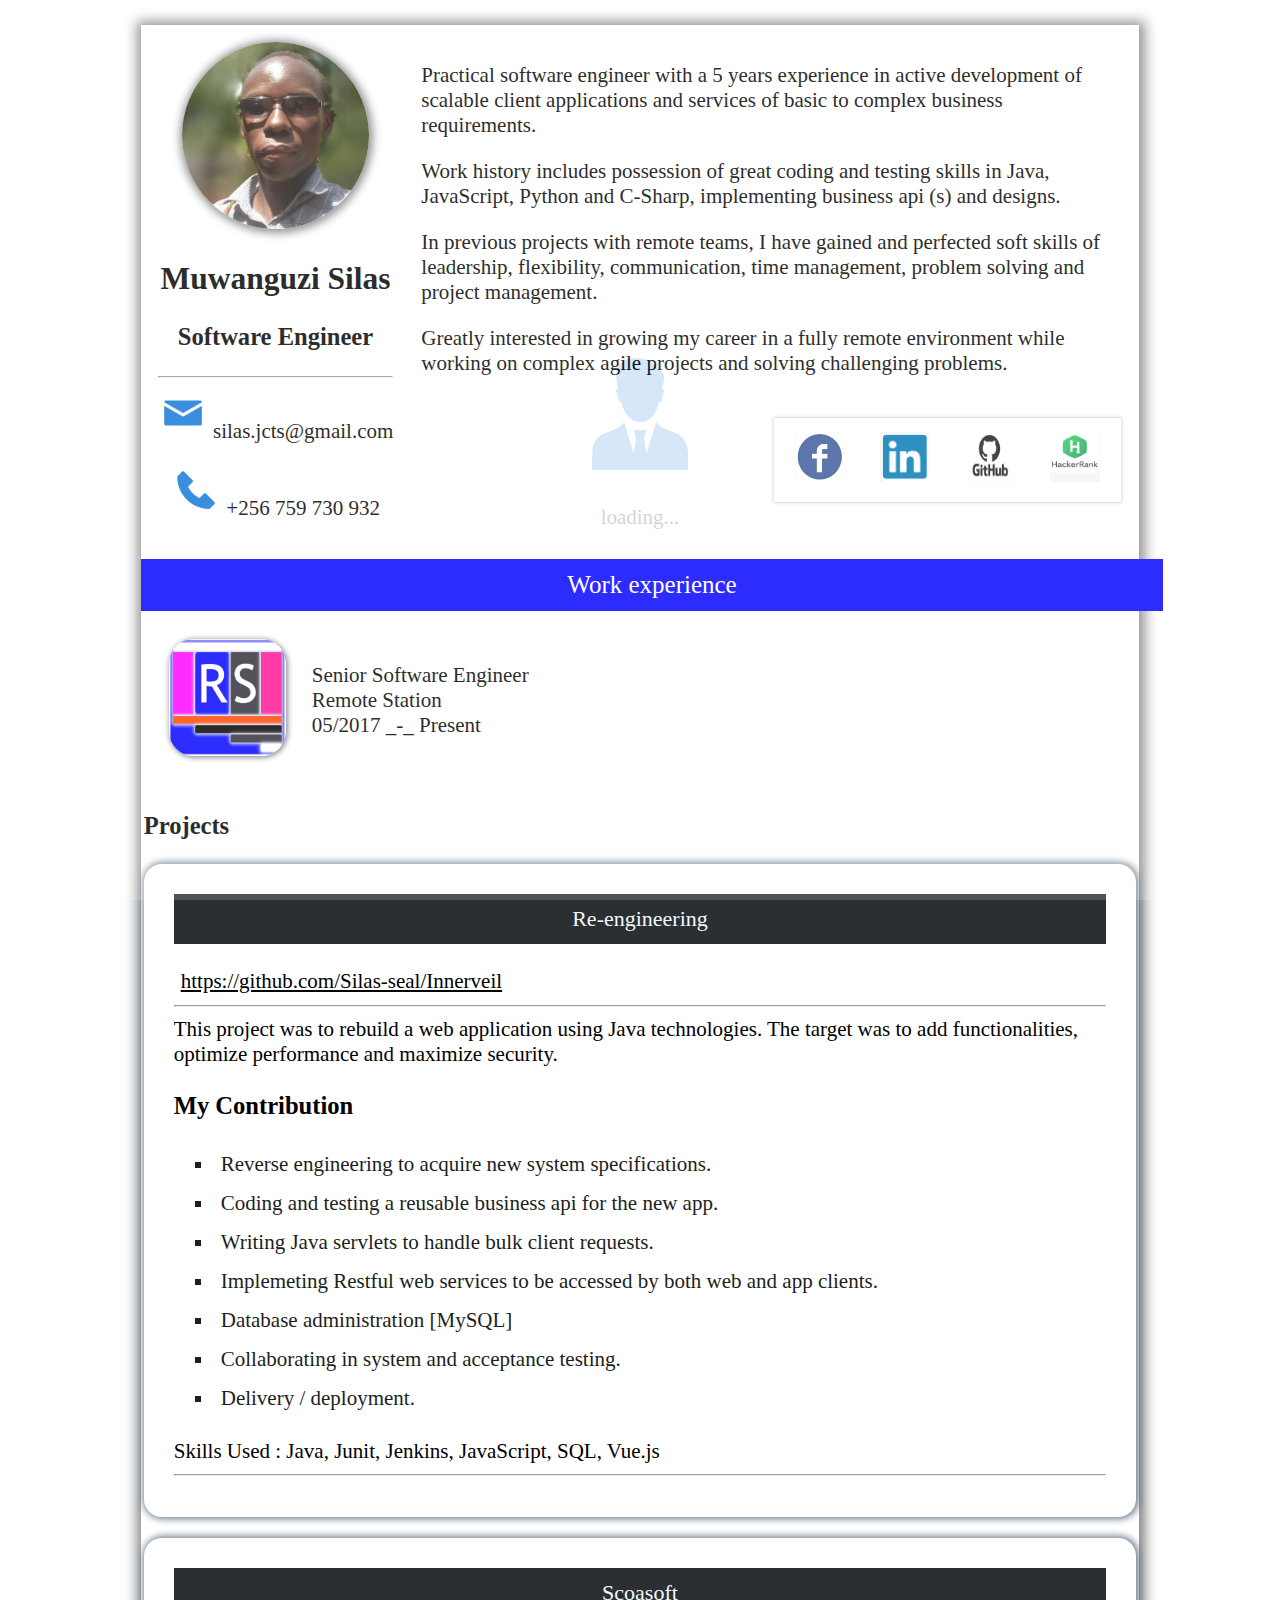
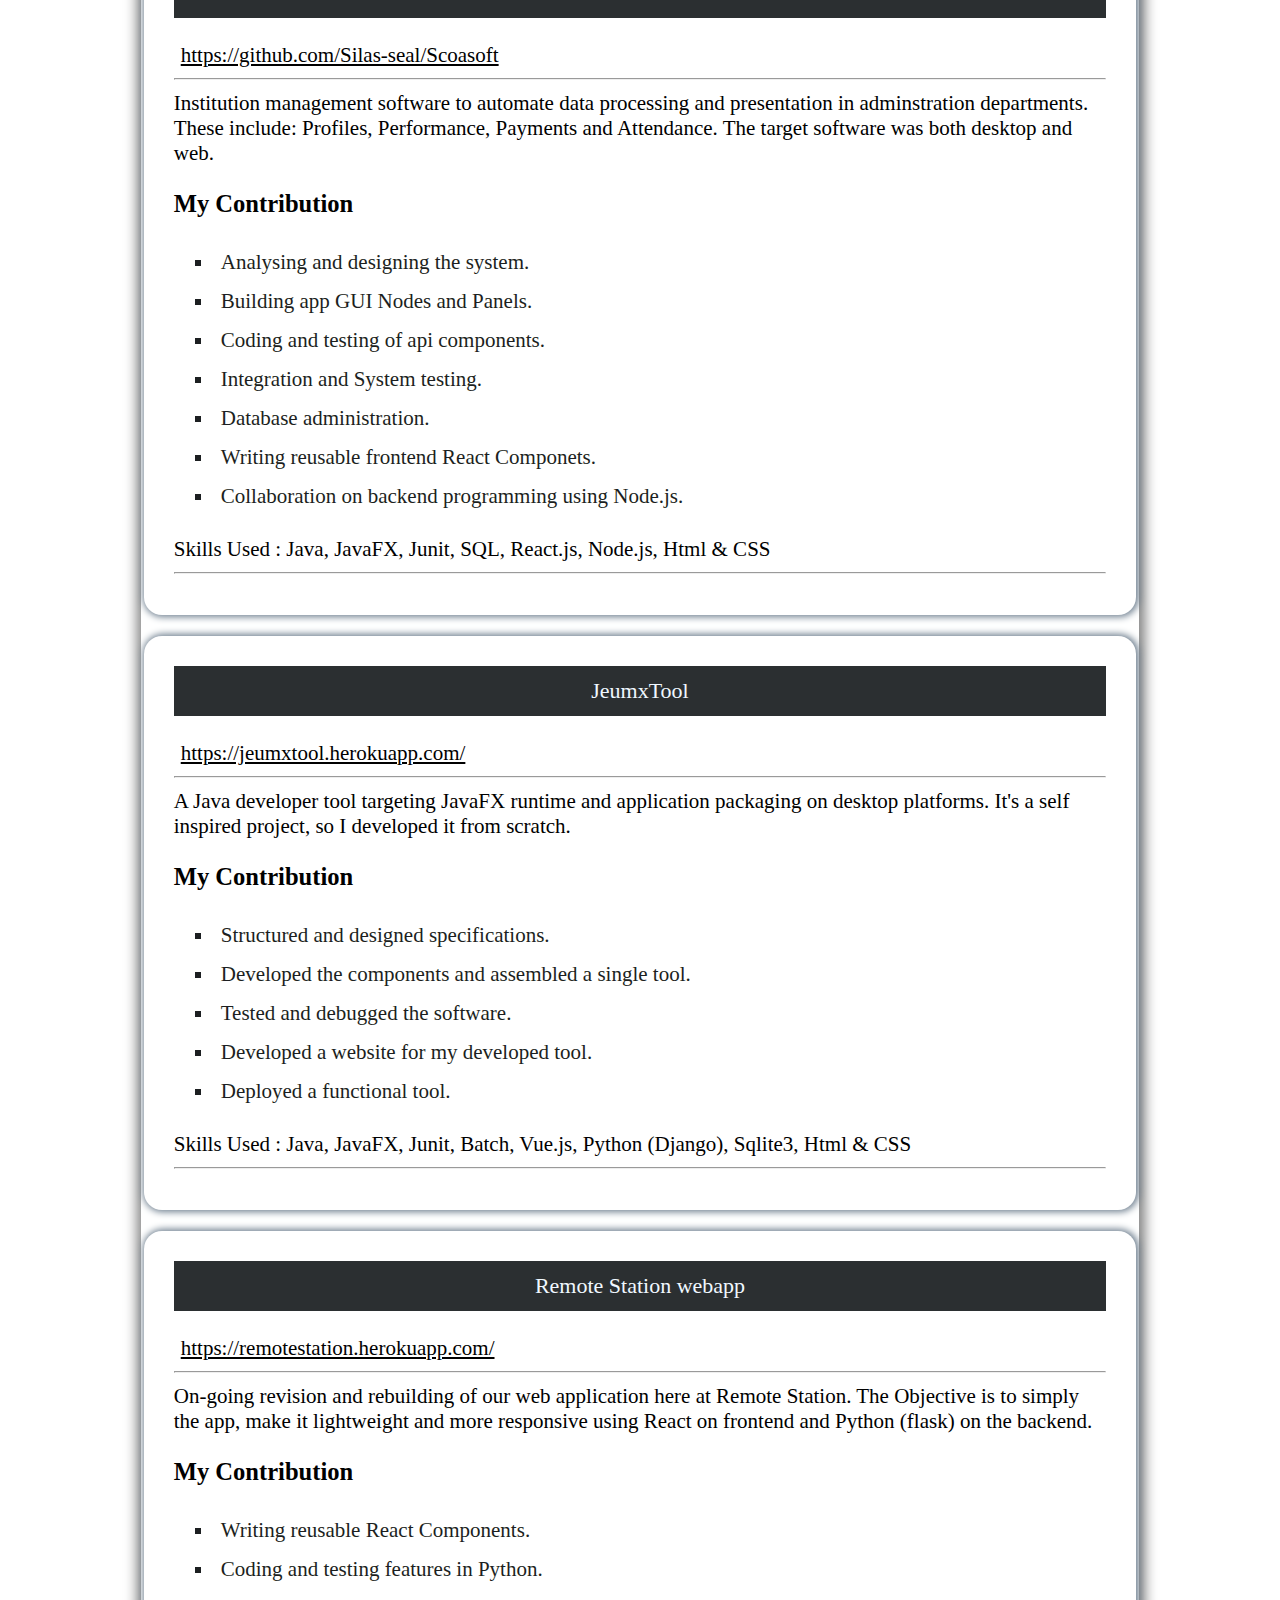
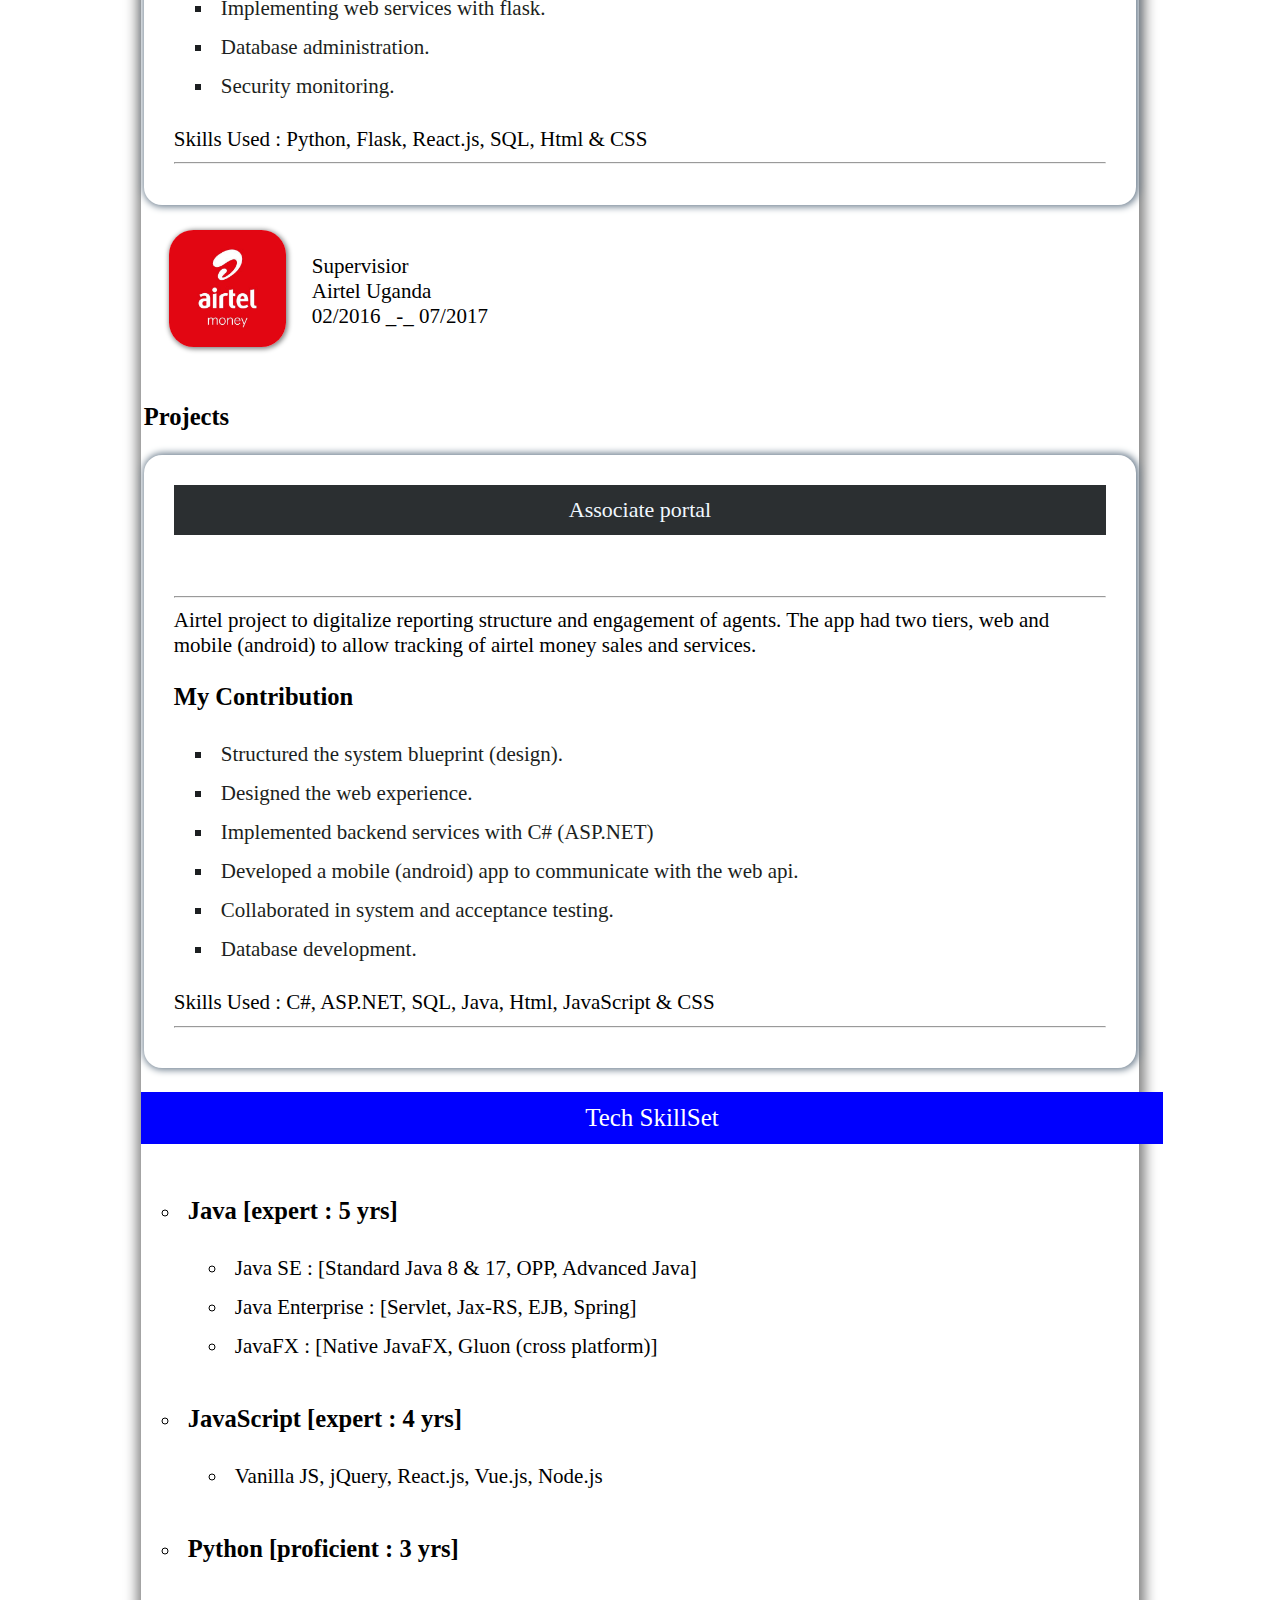
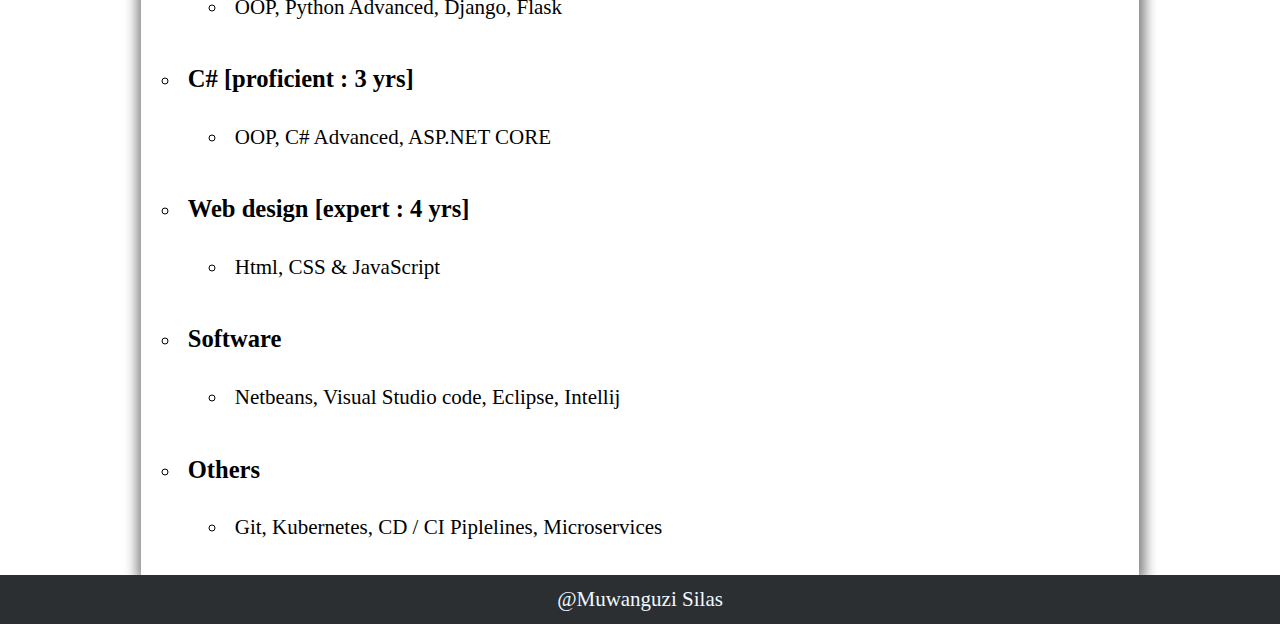
==== commit 6c8a5a06: "Desktop and Mobile rendered" ====
--- a/index.html
+++ b/index.html
@@ -15,7 +15,7 @@
         <script src="js/browser.min.js"></script>
         <script src="js/jQuery_3.6.0_dev.js"></script>
         <script src="js/action.js"></script>
-        
+
     </head>
 
     <body>
@@ -95,7 +95,7 @@
 
                 <!--Projects at Remote Station-->
                 <h3>Projects</h3>
-                <div id="rsprojects"></div>
+                <div id="rsprojects" class="compite"></div>
                 
                 <!--Airtel -->
                 <table border="0" cellspacing="24">
@@ -113,7 +113,7 @@
 
                 <!--Projects at Airtel-->
                 <h3>Projects</h3>
-                <div id="airprojects"></div>
+                <div id="airprojects" class="compite"></div>
                 
             </td></tr></table>
 
@@ -175,7 +175,7 @@
 
         <!--React render-->
         <script type="text/babel" src="js/components/RsProjects.jsx"></script>
-        <!--<script type="text/babel" src="js/components/AirProjects.jsx"></script>-->
+        <script type="text/babel" src="js/components/AirProjects.jsx"></script>
 
     </body>
 </html>--- a/theme.css
+++ b/theme.css
@@ -12,8 +12,17 @@
     overflow-x: hidden;
 }
 
+.compite {
+    max-width: 1450px;
+}
+
 .page {
-    max-width: 1450px;
+    max-width: 79%;
+    box-shadow: 1px 1px 12px 5px grey;
+}
+
+.pagemobile {
+    max-width: 98%;
     box-shadow: 1px 1px 12px 5px grey;
 }
 
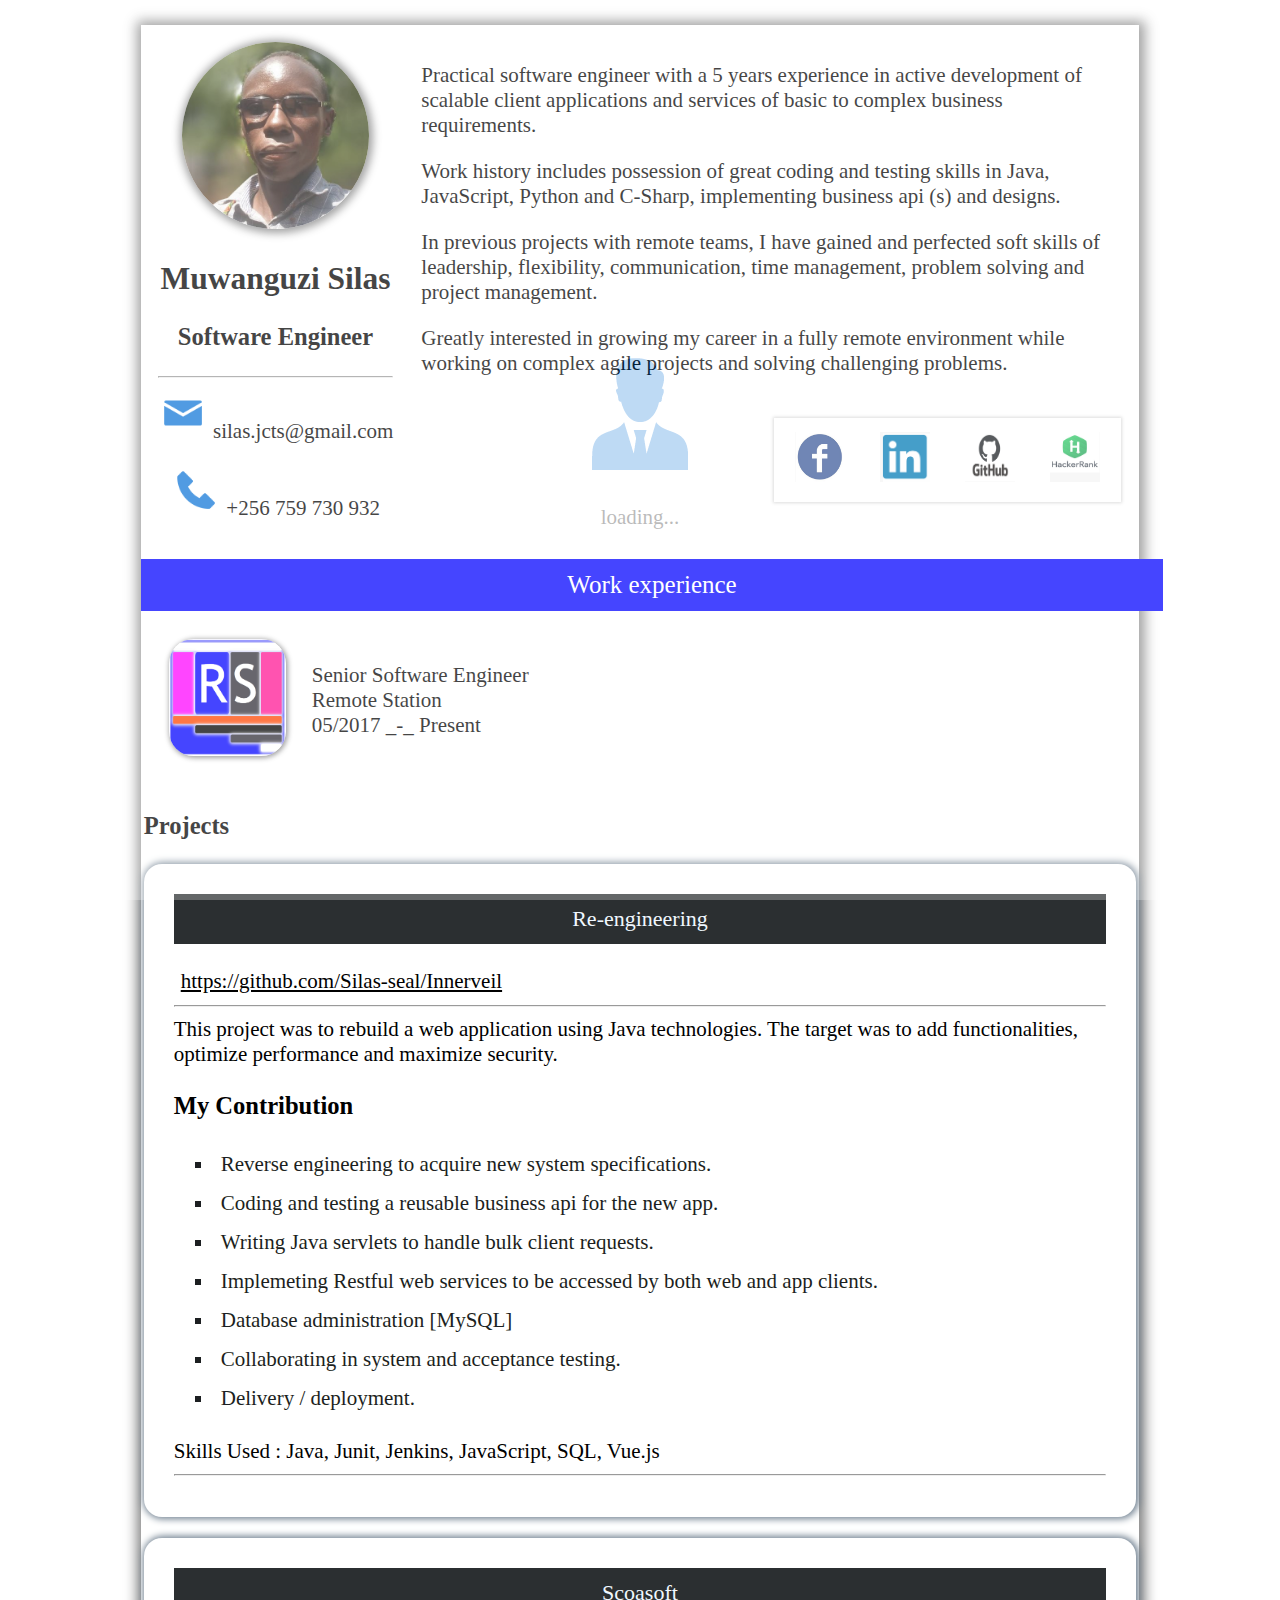
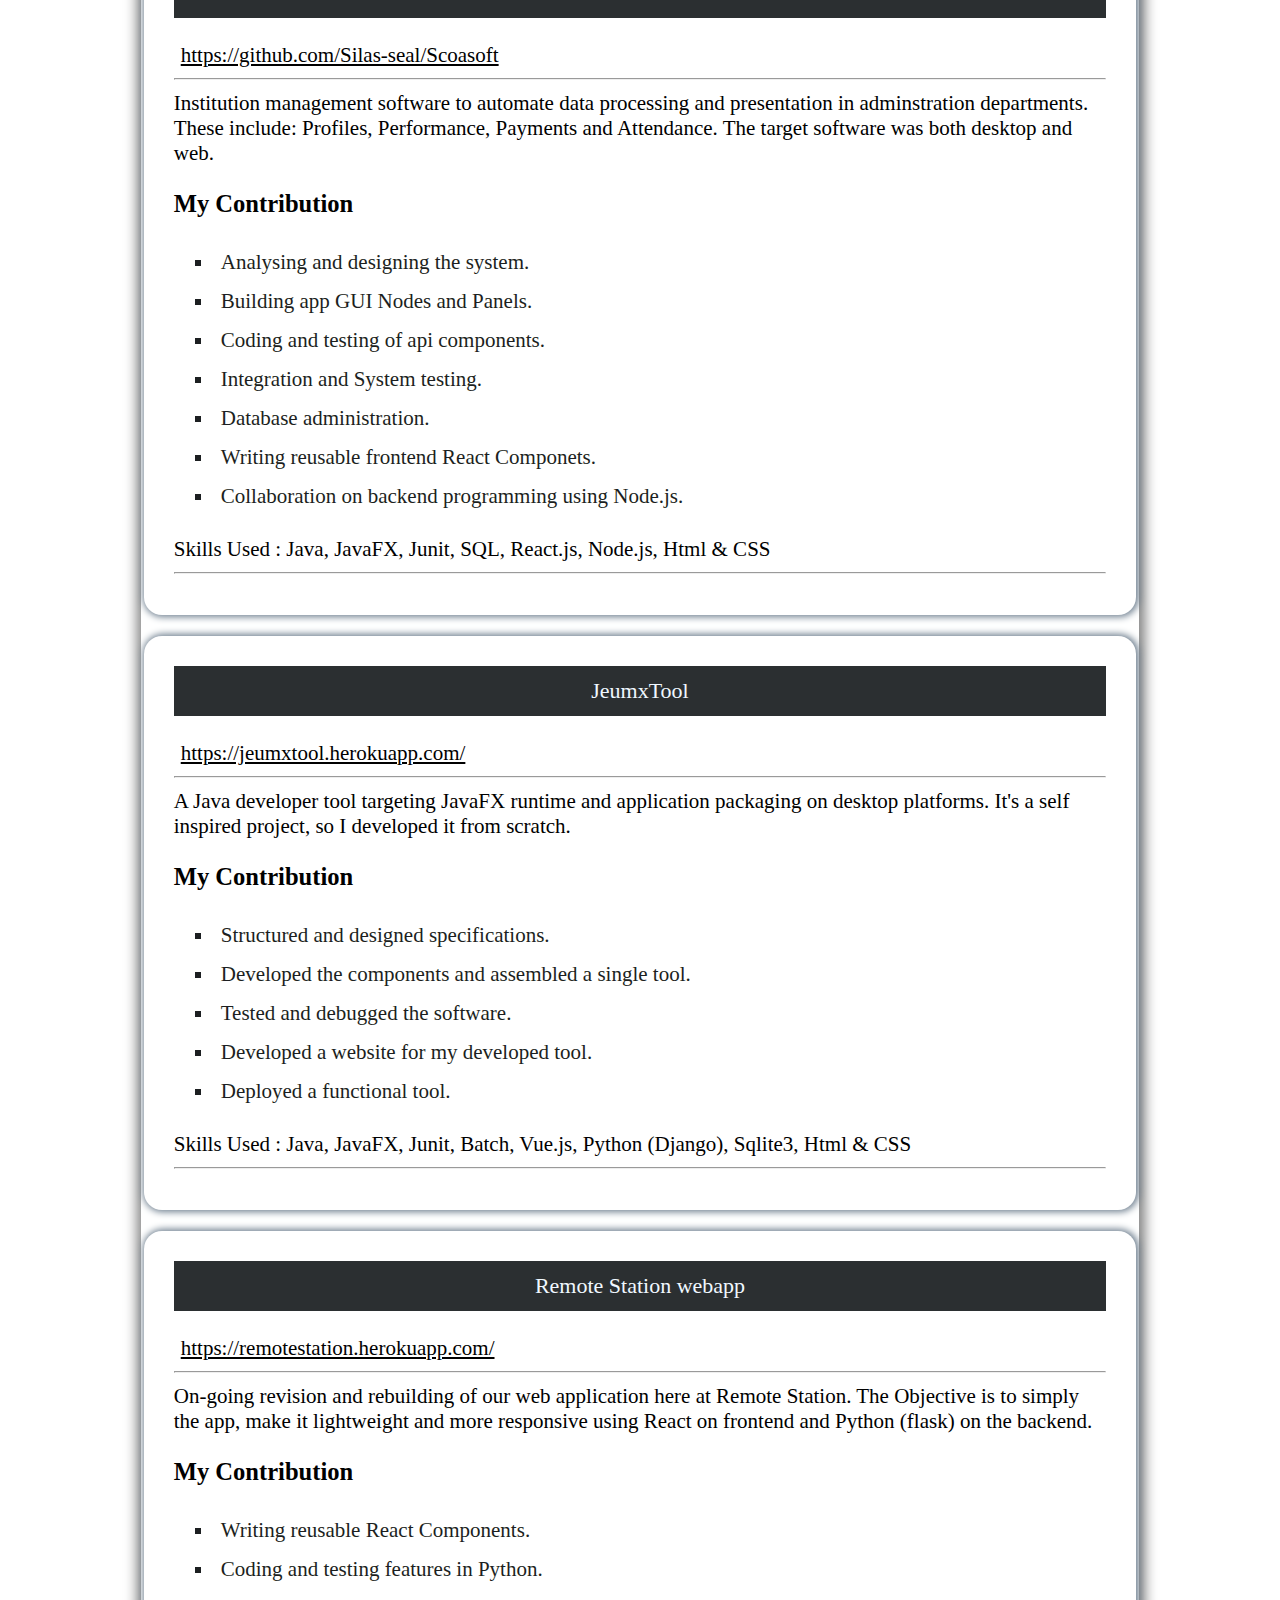
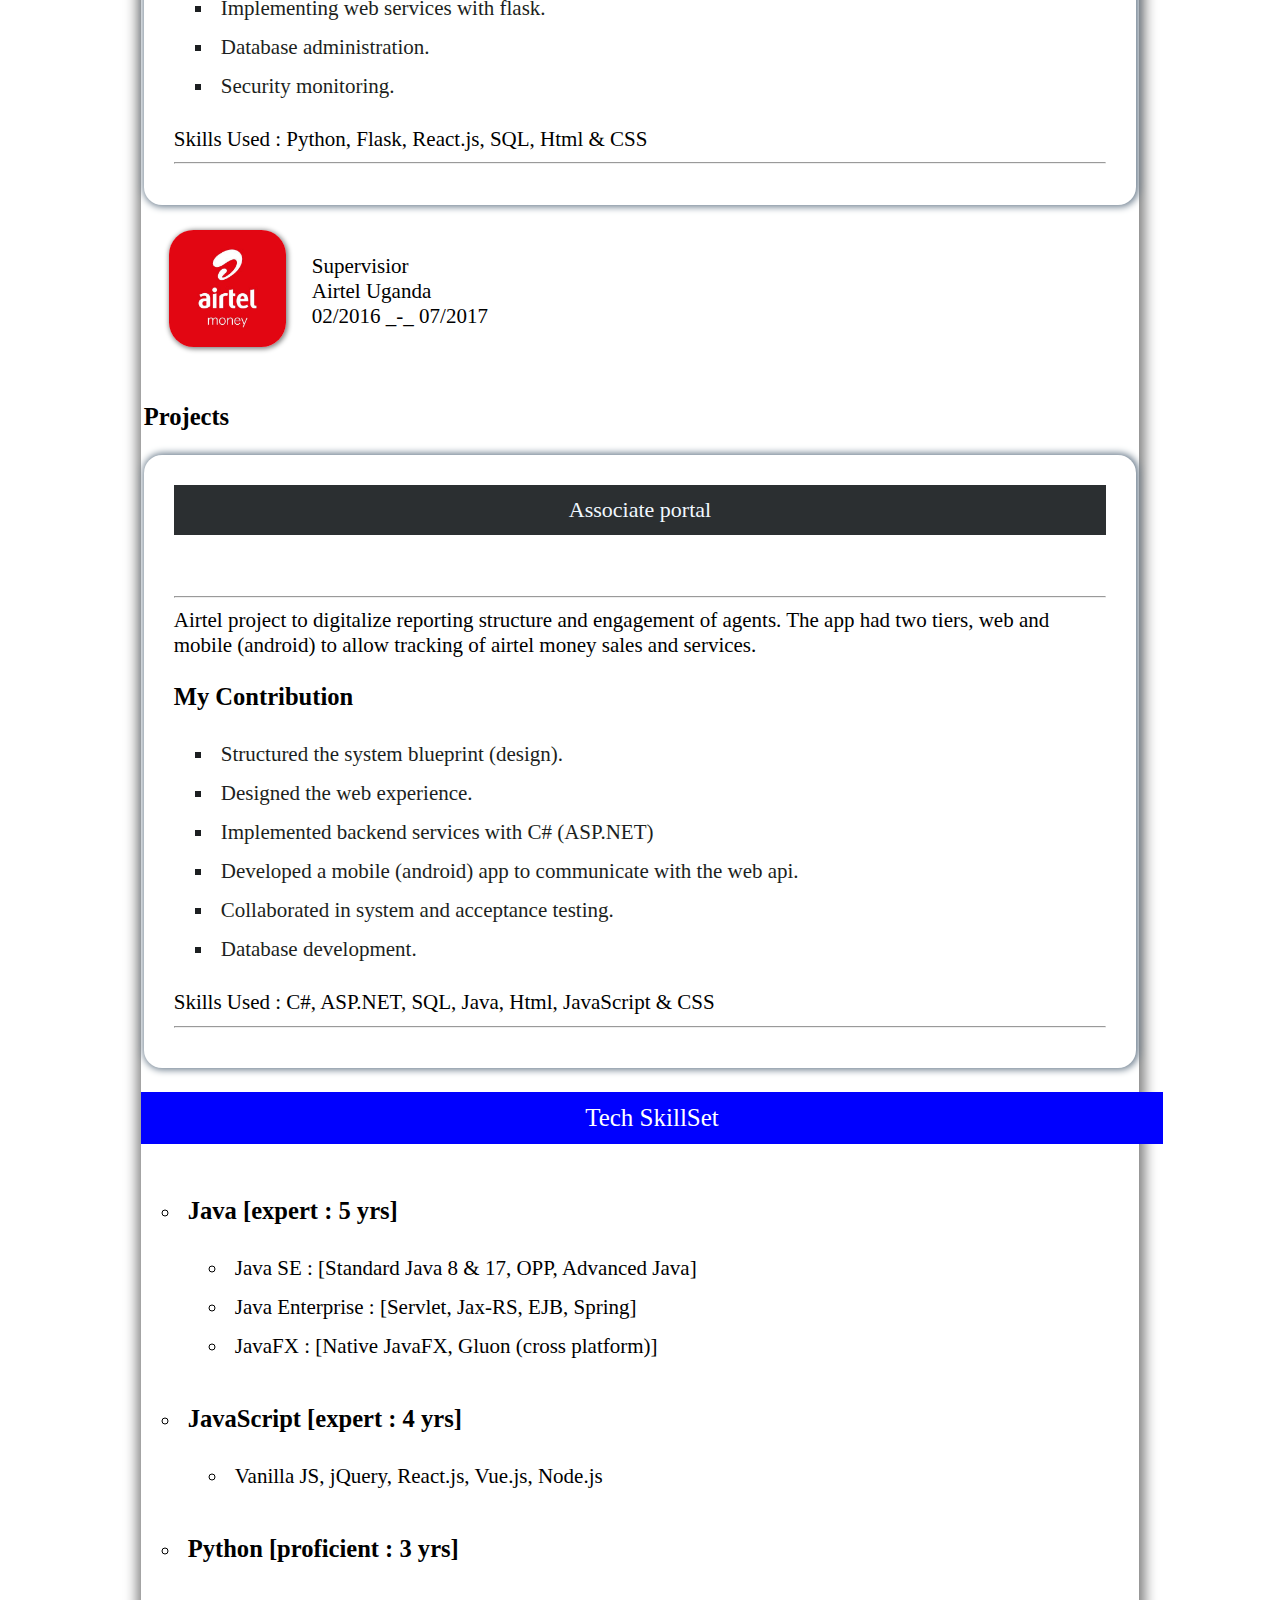
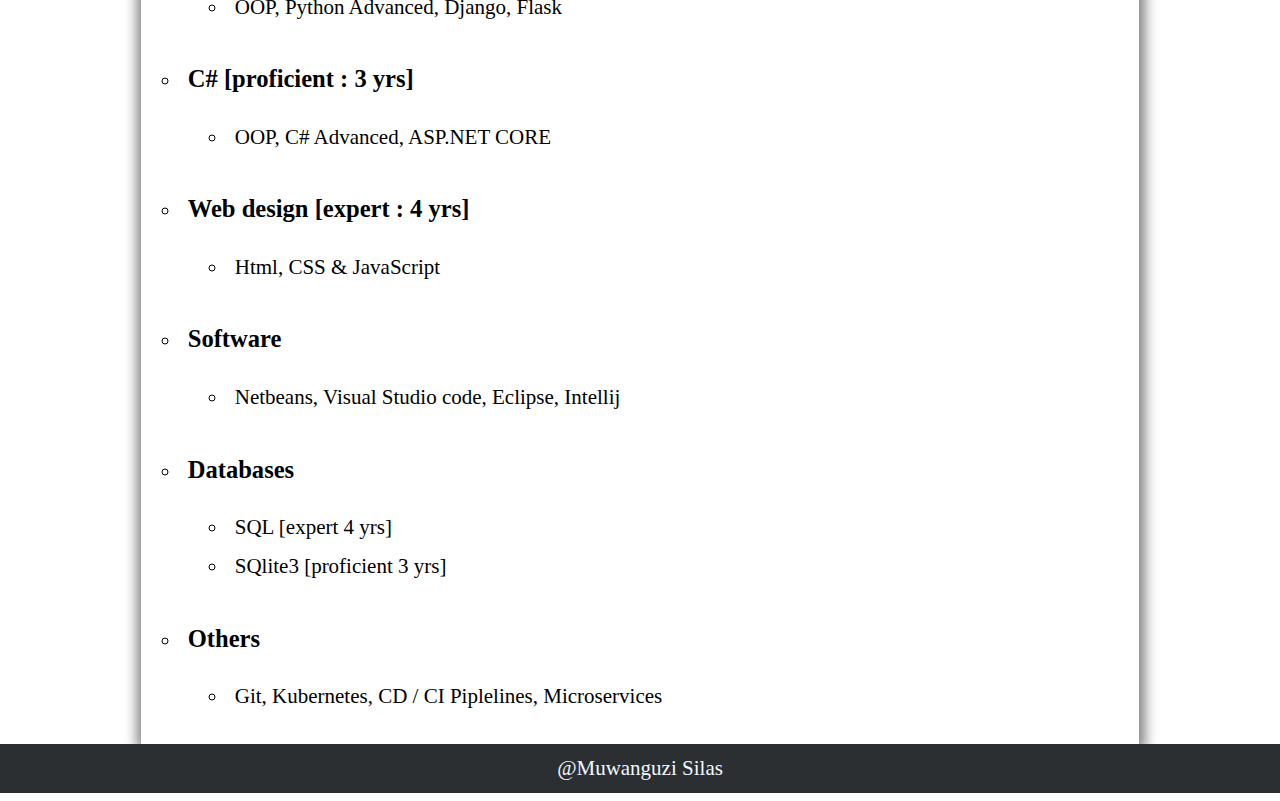
==== commit a1425b35: "Add databases" ====
--- a/index.html
+++ b/index.html
@@ -160,6 +160,13 @@
                     </ul>
                 </li>
                 <li>
+                    <h3>Databases</h3>
+                    <ul type="circle">
+                        <li>SQL [expert 4 yrs]</li>
+                        <li>SQlite3 [proficient 3 yrs]</li>
+                    </ul>
+                </li>
+                <li>
                     <h3>Others</h3>
                     <ul type="circle">
                         <li>Git, Kubernetes, CD / CI Piplelines, Microservices</li>
@@ -178,4 +185,4 @@
         <script type="text/babel" src="js/components/AirProjects.jsx"></script>
 
     </body>
-</html>+</html>
--- a/theme.css
+++ b/theme.css
@@ -24,6 +24,7 @@
 .pagemobile {
     max-width: 98%;
     box-shadow: 1px 1px 12px 5px grey;
+    overflow-x: scroll;
 }
 
 .overview {
@@ -120,4 +121,4 @@
     position: fixed;
     width: 100%;
     height: 100%;
-}+}
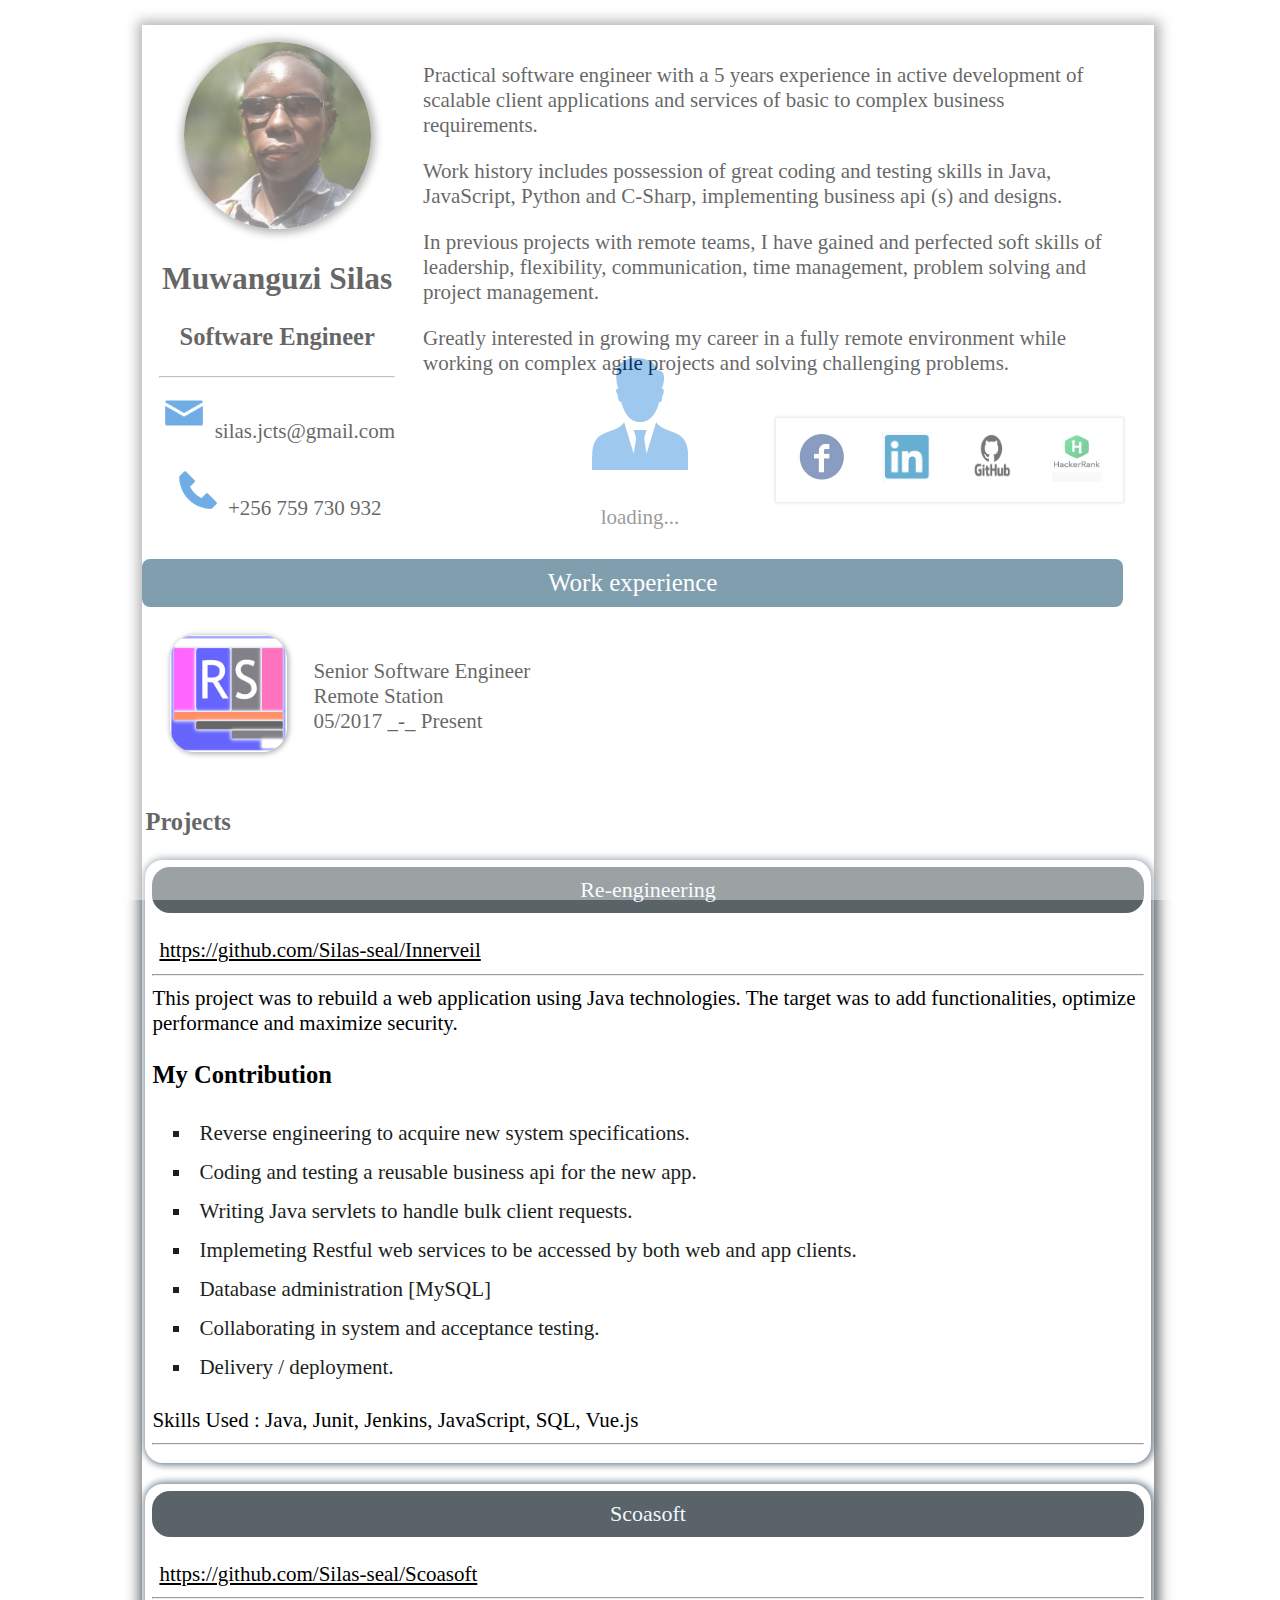
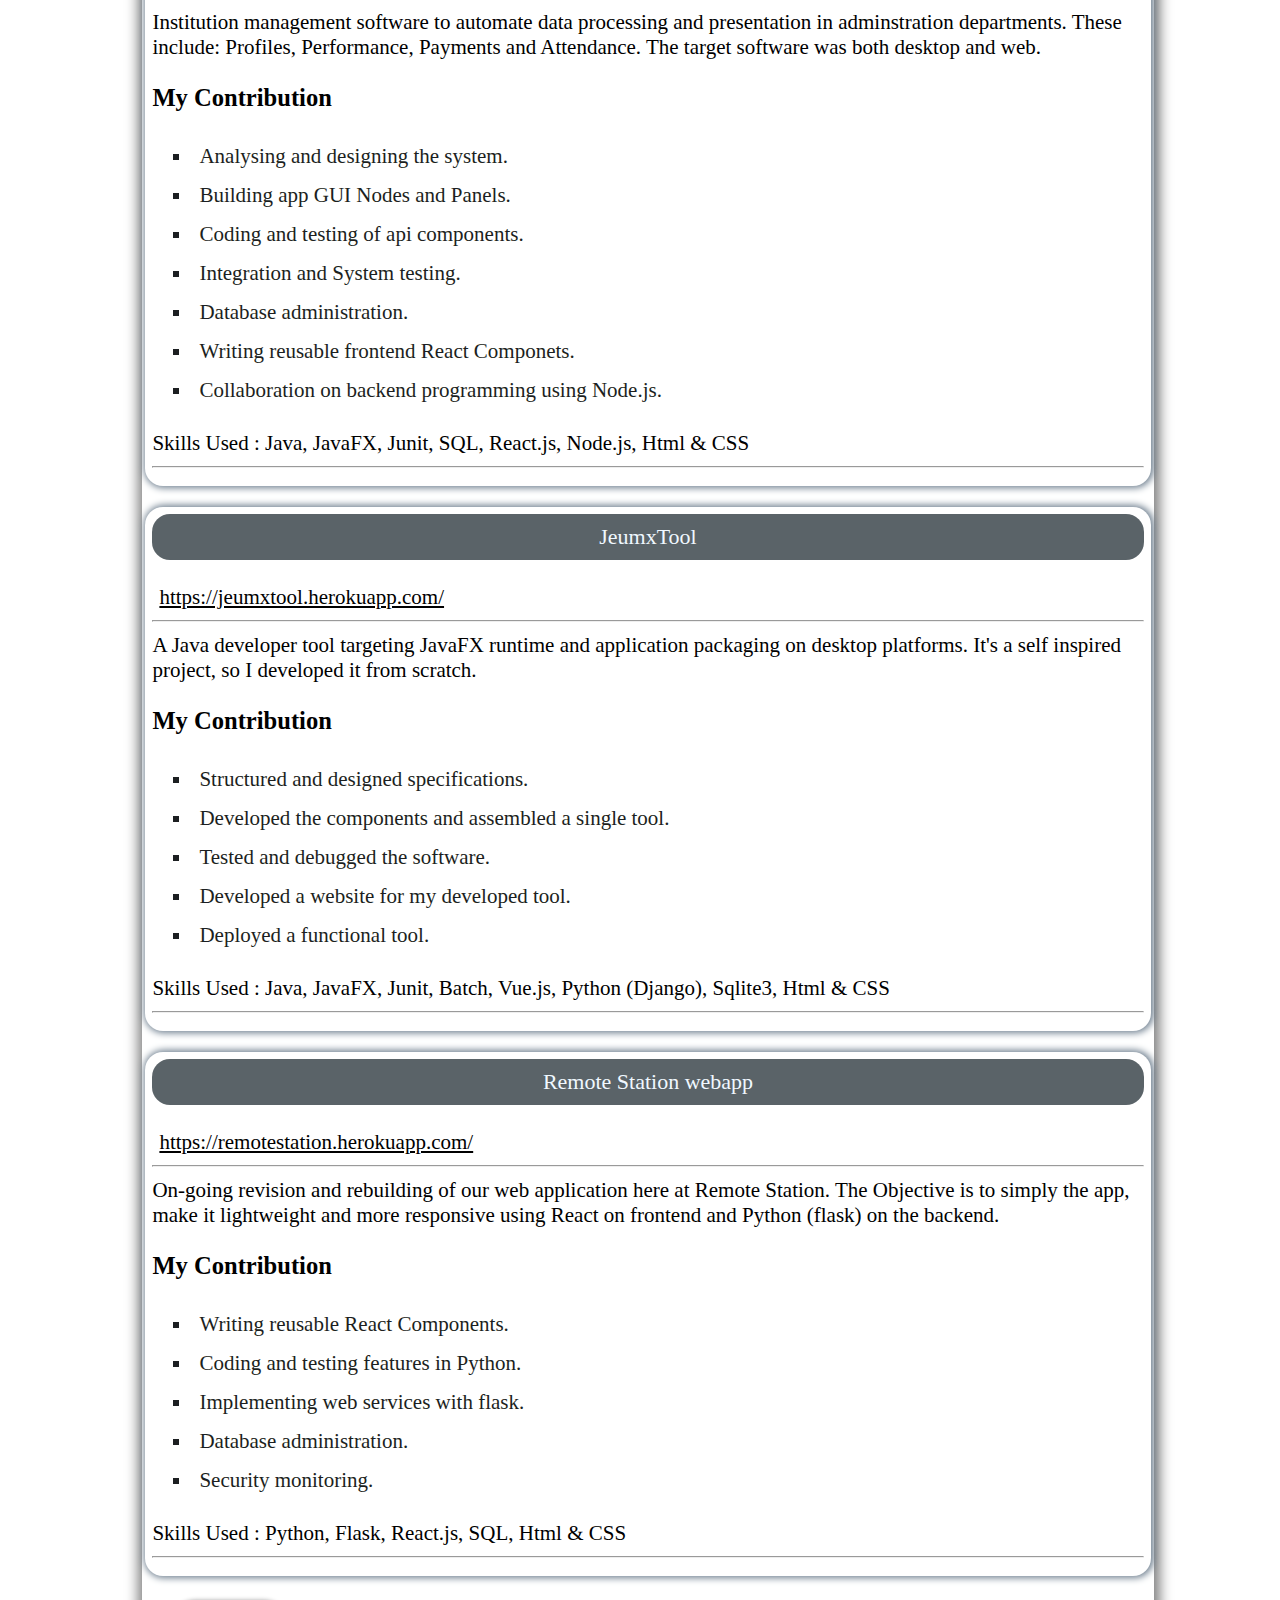
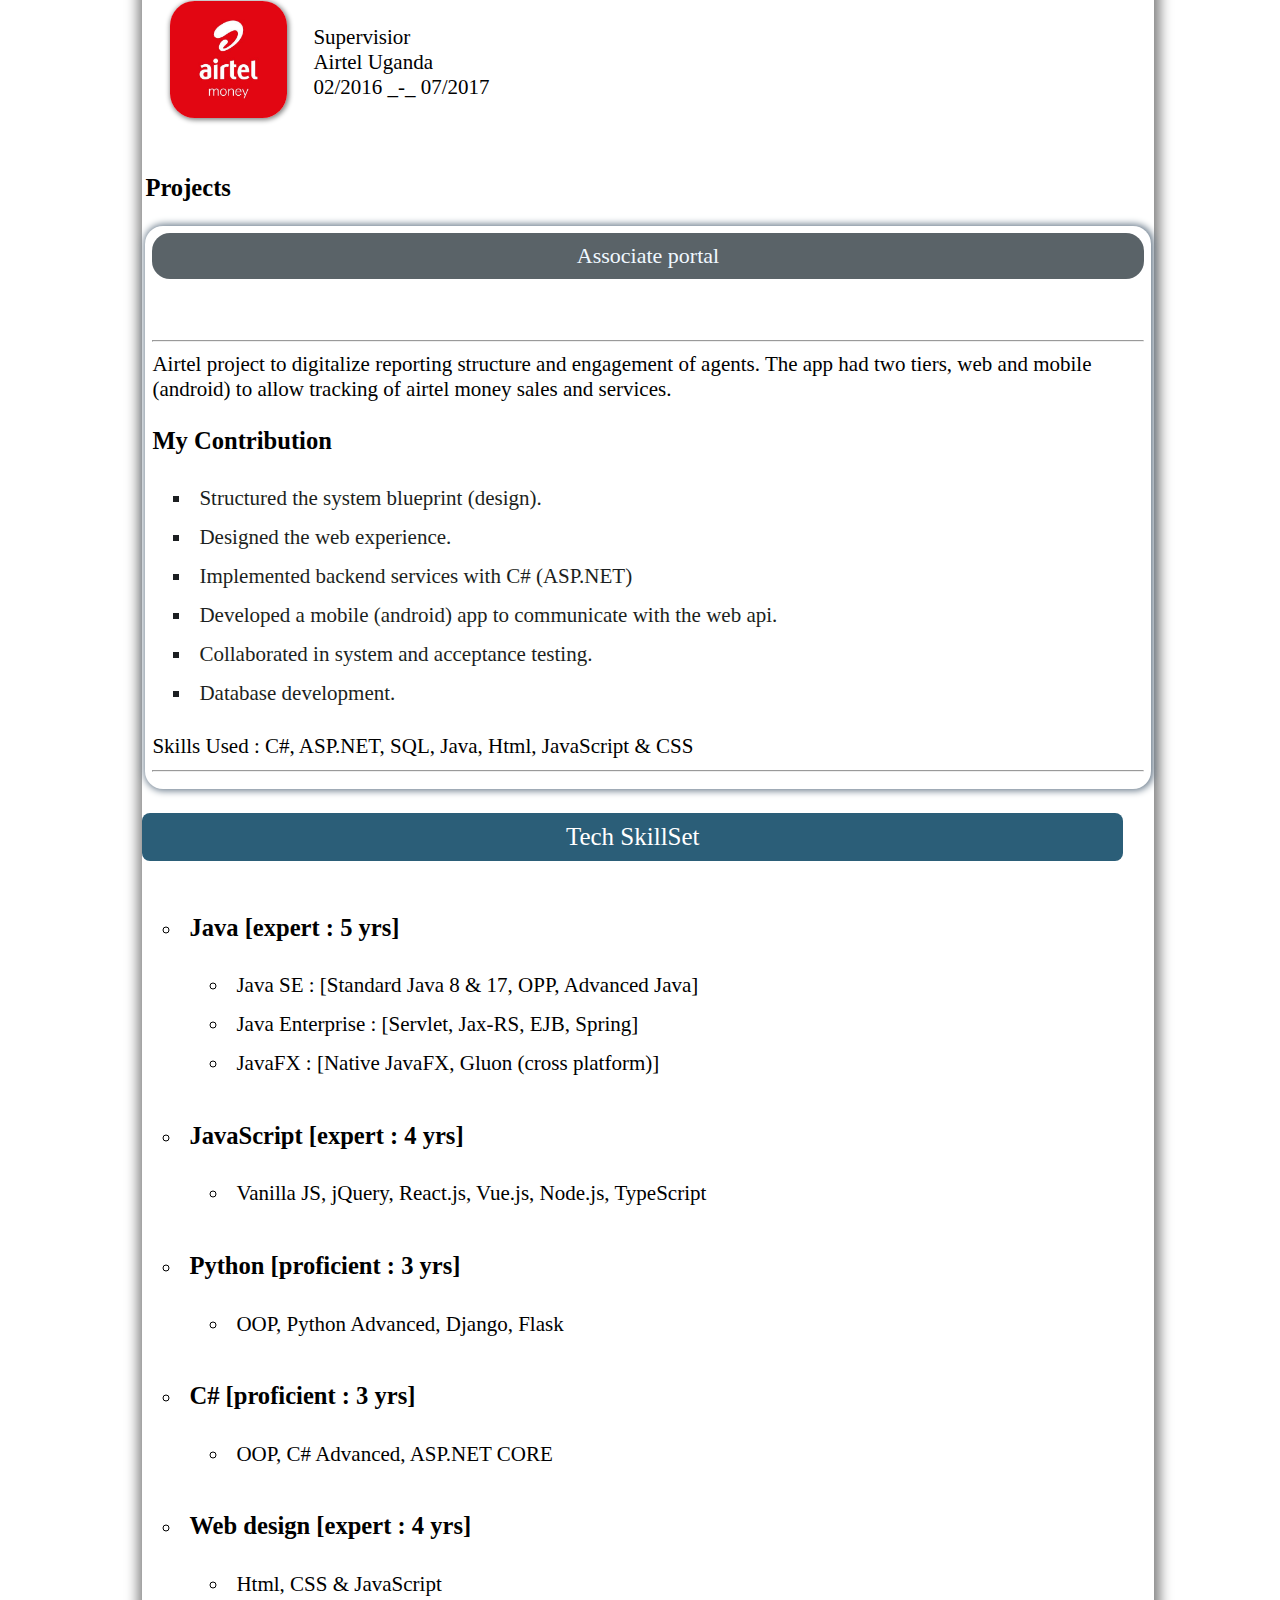
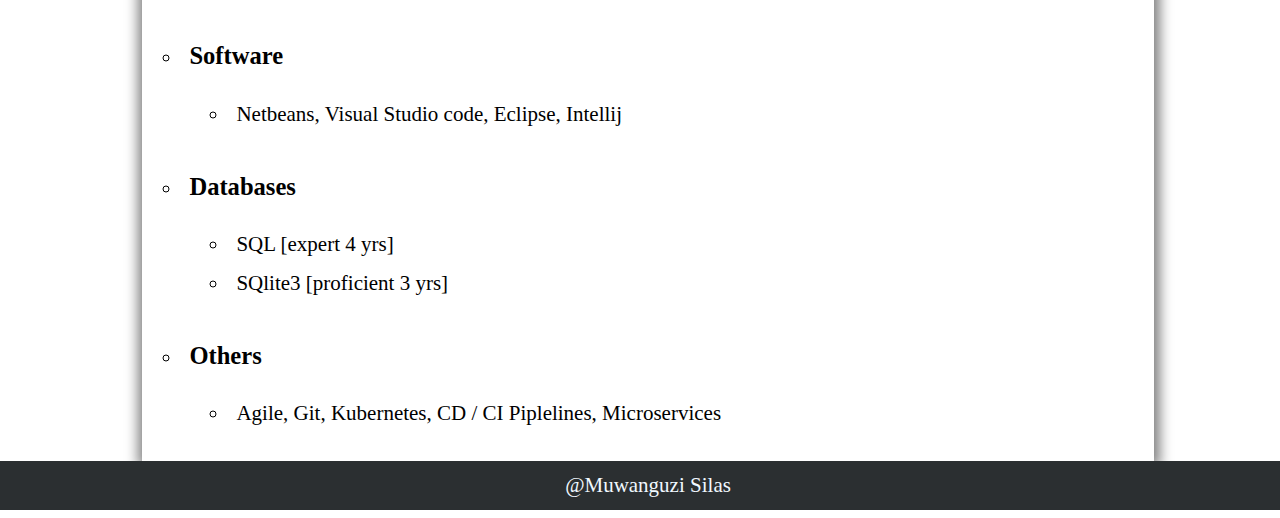
==== commit ee60a8c7: "Upgrade to a Reactive bundled application" ====
--- a/index.html
+++ b/index.html
@@ -9,10 +9,10 @@
 
         <link rel="stylesheet" href="theme.css" />
         <link rel="icon" href="images/icon.png" />
-
+        
         <script src="js/react.development.js"></script>
         <script src="js/react-dom.development.js"></script>
-        <script src="js/browser.min.js"></script>
+        
         <script src="js/jQuery_3.6.0_dev.js"></script>
         <script src="js/action.js"></script>
 
@@ -132,7 +132,7 @@
                 <li>
                     <h3>JavaScript [expert : 4 yrs]</h3>
                     <ul type="circle">
-                        <li>Vanilla JS, jQuery, React.js, Vue.js, Node.js</li>
+                        <li>Vanilla JS, jQuery, React.js, Vue.js, Node.js, TypeScript</li>
                     </ul>
                 </li>
                 <li>
@@ -169,7 +169,7 @@
                 <li>
                     <h3>Others</h3>
                     <ul type="circle">
-                        <li>Git, Kubernetes, CD / CI Piplelines, Microservices</li>
+                        <li>Agile, Git, Kubernetes, CD / CI Piplelines, Microservices</li>
                     </ul>
                 </li>
             </ul>
@@ -181,8 +181,7 @@
         </div>
 
         <!--React render-->
-        <script type="text/babel" src="js/components/RsProjects.jsx"></script>
-        <script type="text/babel" src="js/components/AirProjects.jsx"></script>
+        <script src="js/lib/b_compiled.js"></script>
 
     </body>
 </html>
--- a/theme.css
+++ b/theme.css
@@ -10,10 +10,11 @@
     padding-top: 17px;
     padding-bottom: 0px;
     overflow-x: hidden;
+    width: 100%;
 }
 
 .compite {
-    max-width: 1450px;
+    max-width: 100%;
 }
 
 .page {
@@ -22,7 +23,7 @@
 }
 
 .pagemobile {
-    max-width: 98%;
+    max-width: 100%;
     box-shadow: 1px 1px 12px 5px grey;
     overflow-x: scroll;
 }
@@ -43,7 +44,7 @@
     padding: 7px;
 }
 a:hover {
-    background: black;
+    background: slategrey;
     color: white;
 }
 
@@ -64,12 +65,13 @@
 }
 
 .heading {
-    background: blue;
-    padding: 12px;
+    background: hsl(200, 47%, 32%);
+    padding: 10px;
     font-size: 25px;
     color: white;
-    width: 100%;
+    width: 95%;
     text-align: center;
+    border-radius: 8px;
 }
 
 .logo {
@@ -84,15 +86,16 @@
     border-width: 3px;
     border-color: lightblue;
     box-shadow: 1px 0px 7px 2px slategrey;
-    padding: 30px;
+    padding: 7px;
 }
 
 .project .head {
-    background: hsl(200, 7%, 18%);
+    background: hsl(200, 7%, 38%);
     font-size: 22px;
     color: aliceblue;
     text-align: center;
-    padding: 12px;
+    padding: 10px;
+    border-radius: 18px;
 }
 
 .project .detail {
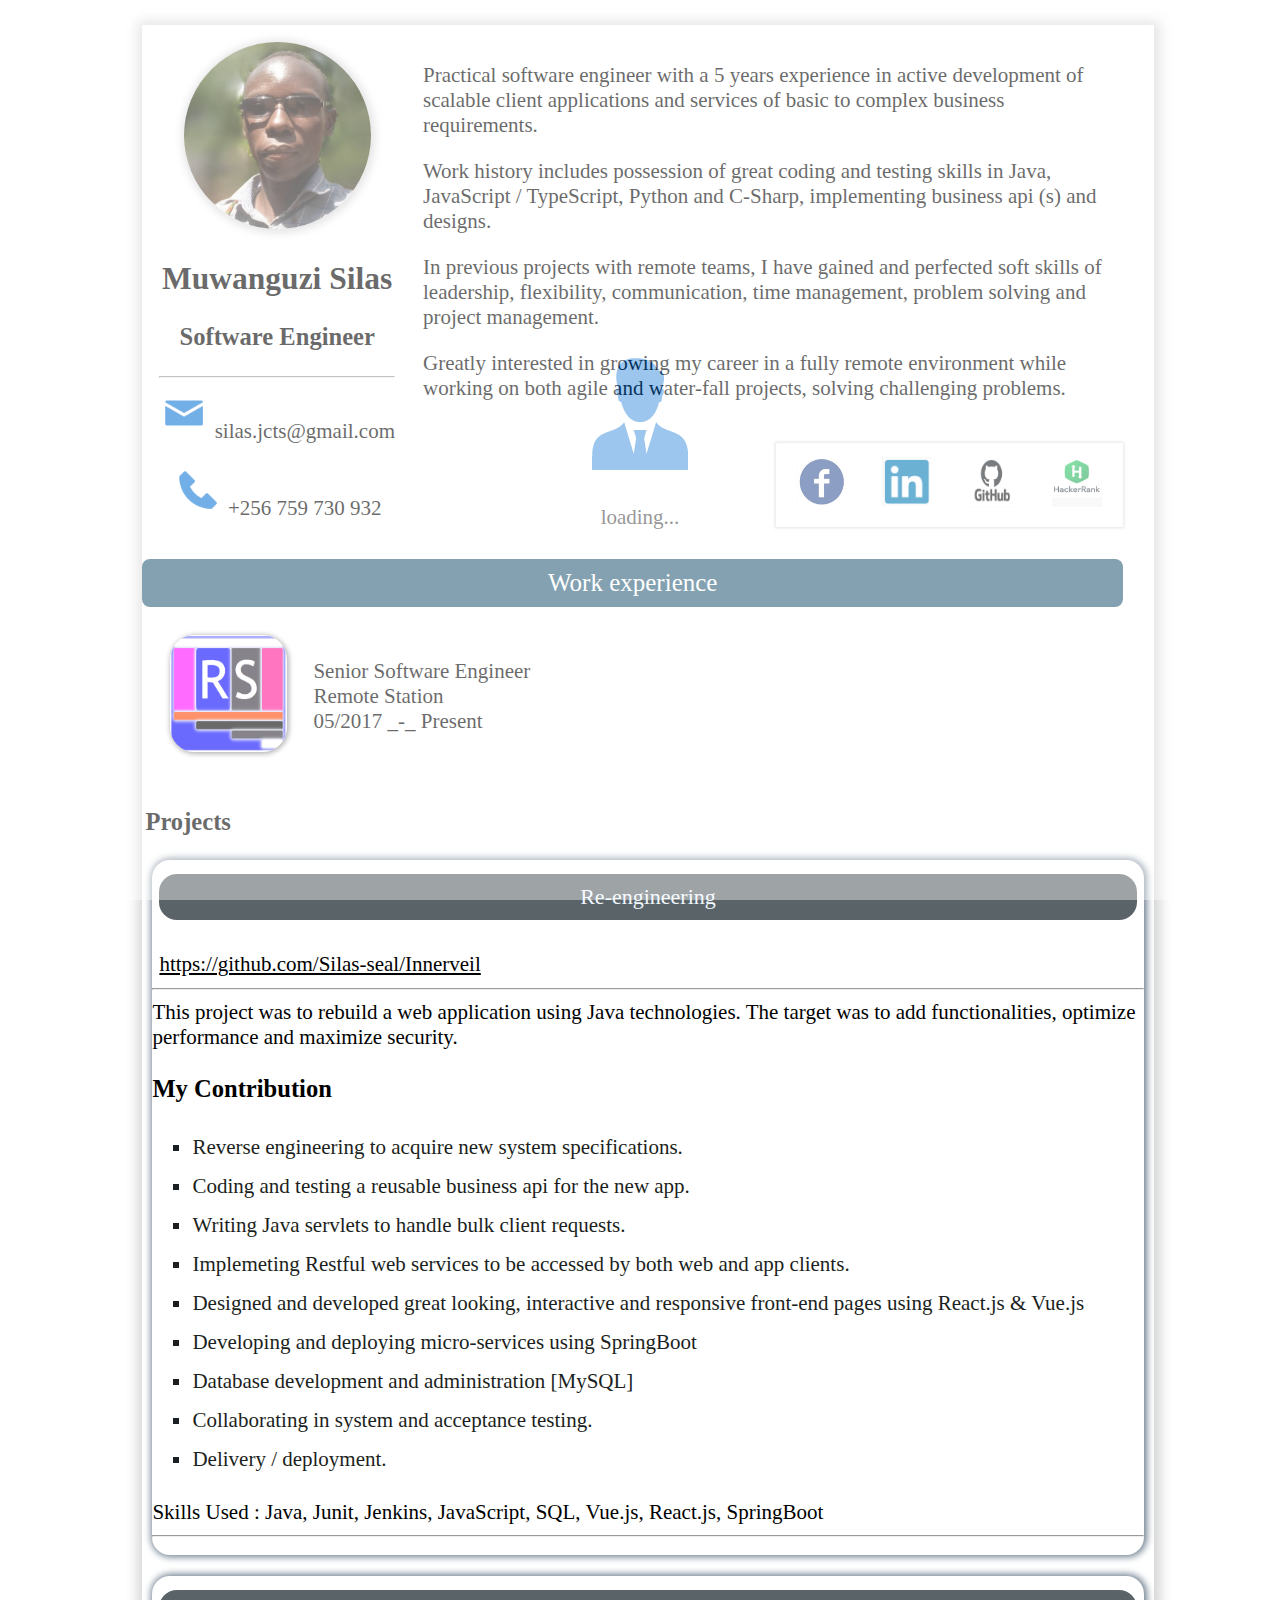
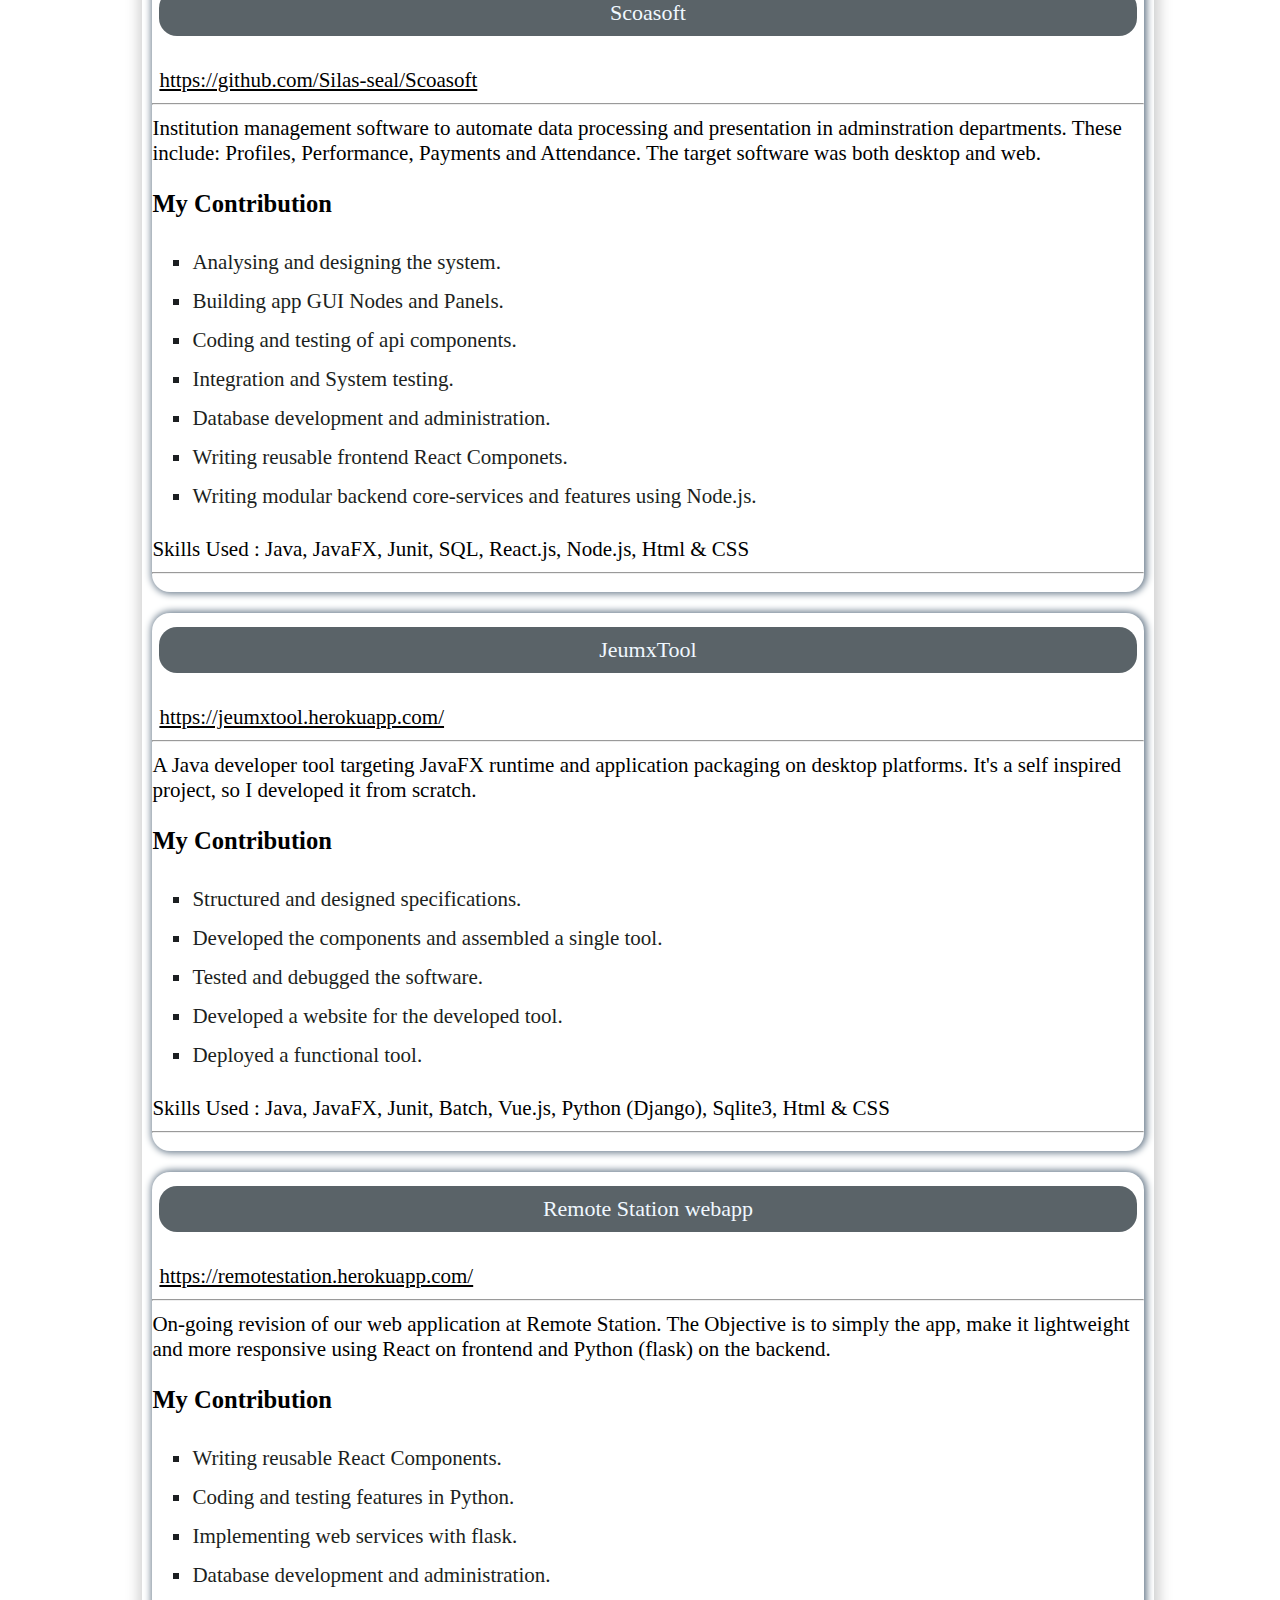
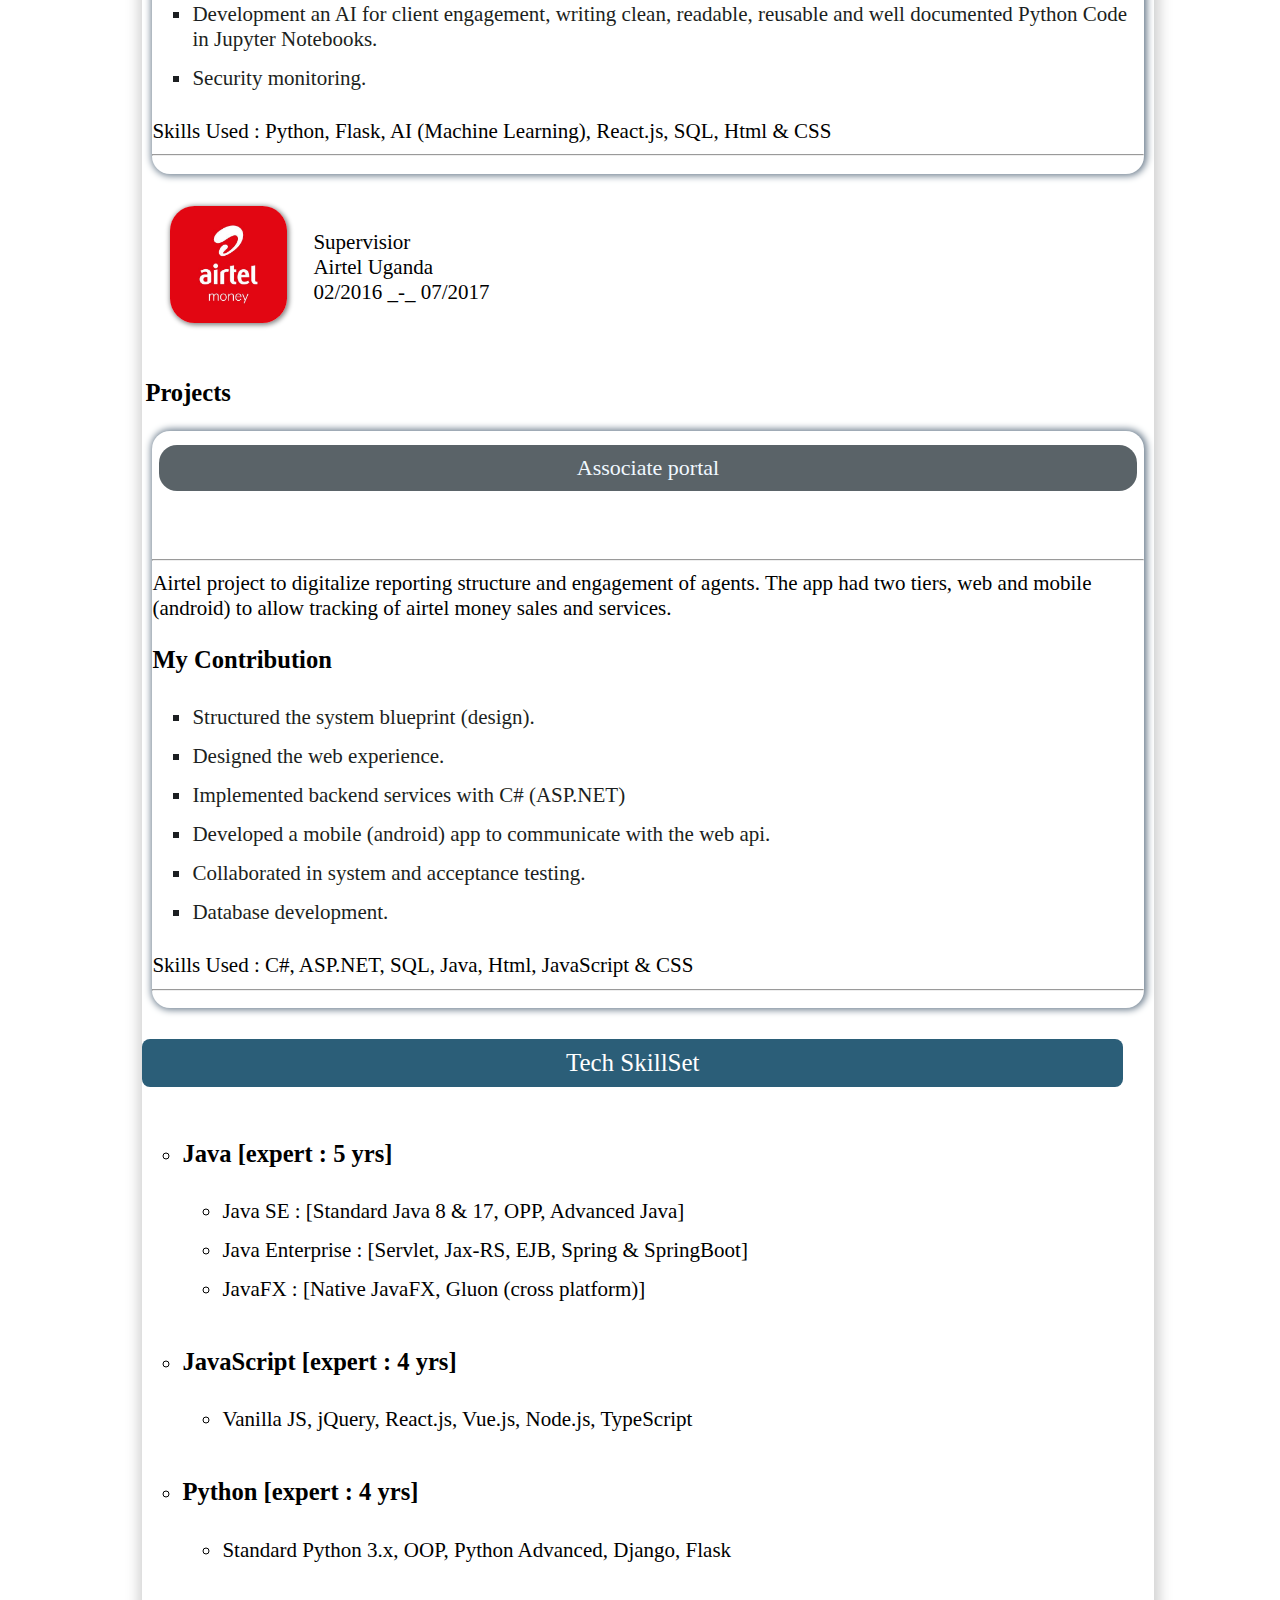
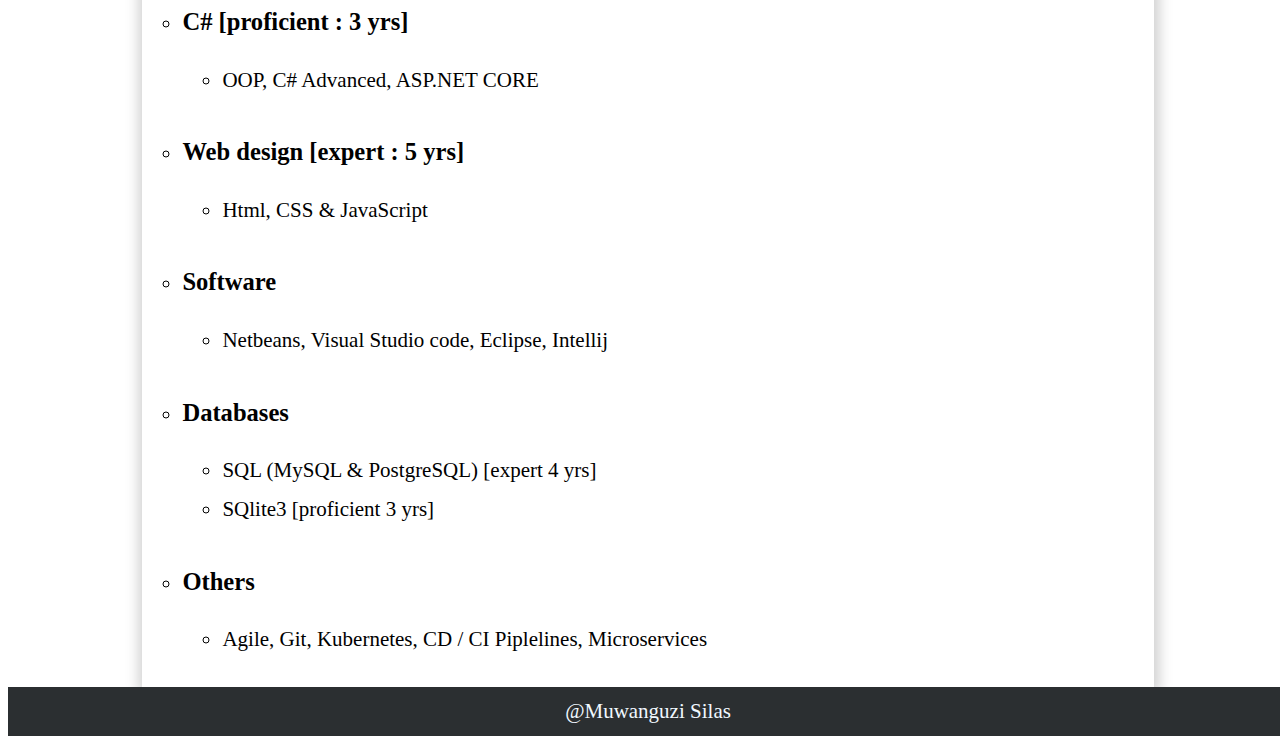
==== commit a0038807: "Update Resume Content" ====
--- a/index.html
+++ b/index.html
@@ -57,7 +57,7 @@
                             business requirements.
                             <p/>
                             Work history includes possession of great coding and testing
-                            skills in Java, JavaScript, Python and C-Sharp, implementing business api (s) 
+                            skills in Java, JavaScript / TypeScript, Python and C-Sharp, implementing business api (s) 
                             and designs.
                             <p/>
                             In previous projects with remote teams, 
@@ -66,7 +66,7 @@
                             and project management.
                             <p/>
                             Greatly interested in growing my career in a fully remote environment while 
-                            working on complex agile projects and solving challenging problems.
+                            working on both agile and water-fall projects, solving challenging problems.
                         </td>
                     </tr>
                     <tr>
@@ -125,7 +125,7 @@
                     <h3>Java [expert : 5 yrs]</h3>
                     <ul type="circle">
                         <li>Java SE : [Standard Java 8 & 17, OPP, Advanced Java]</li>
-                        <li>Java Enterprise : [Servlet, Jax-RS, EJB, Spring]</li>
+                        <li>Java Enterprise : [Servlet, Jax-RS, EJB, Spring & SpringBoot]</li>
                         <li>JavaFX : [Native JavaFX, Gluon (cross platform)]</li>
                     </ul>
                 </li>
@@ -136,9 +136,9 @@
                     </ul>
                 </li>
                 <li>
-                    <h3>Python [proficient : 3 yrs]</h3>
+                    <h3>Python [expert : 4 yrs]</h3>
                     <ul type="circle">
-                        <li>OOP, Python Advanced, Django, Flask</li>
+                        <li>Standard Python 3.x, OOP, Python Advanced, Django, Flask</li>
                     </ul>
                 </li>
                 <li>
@@ -148,7 +148,7 @@
                     </ul>
                 </li>
                 <li>
-                    <h3>Web design [expert : 4 yrs]</h3>
+                    <h3>Web design [expert : 5 yrs]</h3>
                     <ul type="circle">
                         <li>Html, CSS & JavaScript</li>
                     </ul>
@@ -162,7 +162,7 @@
                 <li>
                     <h3>Databases</h3>
                     <ul type="circle">
-                        <li>SQL [expert 4 yrs]</li>
+                        <li>SQL (MySQL & PostgreSQL) [expert 4 yrs]</li>
                         <li>SQlite3 [proficient 3 yrs]</li>
                     </ul>
                 </li>
--- a/theme.css
+++ b/theme.css
@@ -19,12 +19,12 @@
 
 .page {
     max-width: 79%;
-    box-shadow: 1px 1px 12px 5px grey;
+    box-shadow: 1px 1px 12px 5px lightgrey;
 }
 
 .pagemobile {
     max-width: 100%;
-    box-shadow: 1px 1px 12px 5px grey;
+    box-shadow: 1px 1px 12px 5px lightgrey;
     overflow-x: scroll;
 }
 
@@ -44,7 +44,7 @@
     padding: 7px;
 }
 a:hover {
-    background: slategrey;
+    background: lightslategrey;
     color: white;
 }
 
@@ -52,7 +52,7 @@
     width: 187px;
     height: 187px;
     border-radius: 50%;
-    box-shadow: 1px 1px 8px 3px grey;
+    box-shadow: 1px 1px 8px 3px lightgrey;
 }
 
 .icon {
@@ -62,6 +62,9 @@
 
 .floater {
     float: left;
+}
+.floater2 {
+    float: none;
 }
 
 .heading {
@@ -86,7 +89,9 @@
     border-width: 3px;
     border-color: lightblue;
     box-shadow: 1px 0px 7px 2px slategrey;
-    padding: 7px;
+    padding-top: 7px;
+    padding-bottom: 7px;
+    margin: 7px;
 }
 
 .project .head {
@@ -94,8 +99,10 @@
     font-size: 22px;
     color: aliceblue;
     text-align: center;
-    padding: 10px;
+    padding-top: 10px;
+    padding-bottom: 10px;
     border-radius: 18px;
+    margin: 7px;
 }
 
 .project .detail {
@@ -104,12 +111,14 @@
 }
 
 li {
-    padding: 7px;
+    padding-top: 7px;
+    padding-bottom: 7px;
 }
 
 .footer {
     background: hsl(200, 7%, 18%);
-    padding: 12px;
+    padding-top: 12px;
+    padding-bottom: 12px;
     width: 100%;
     color: aliceblue;
     text-align: center;
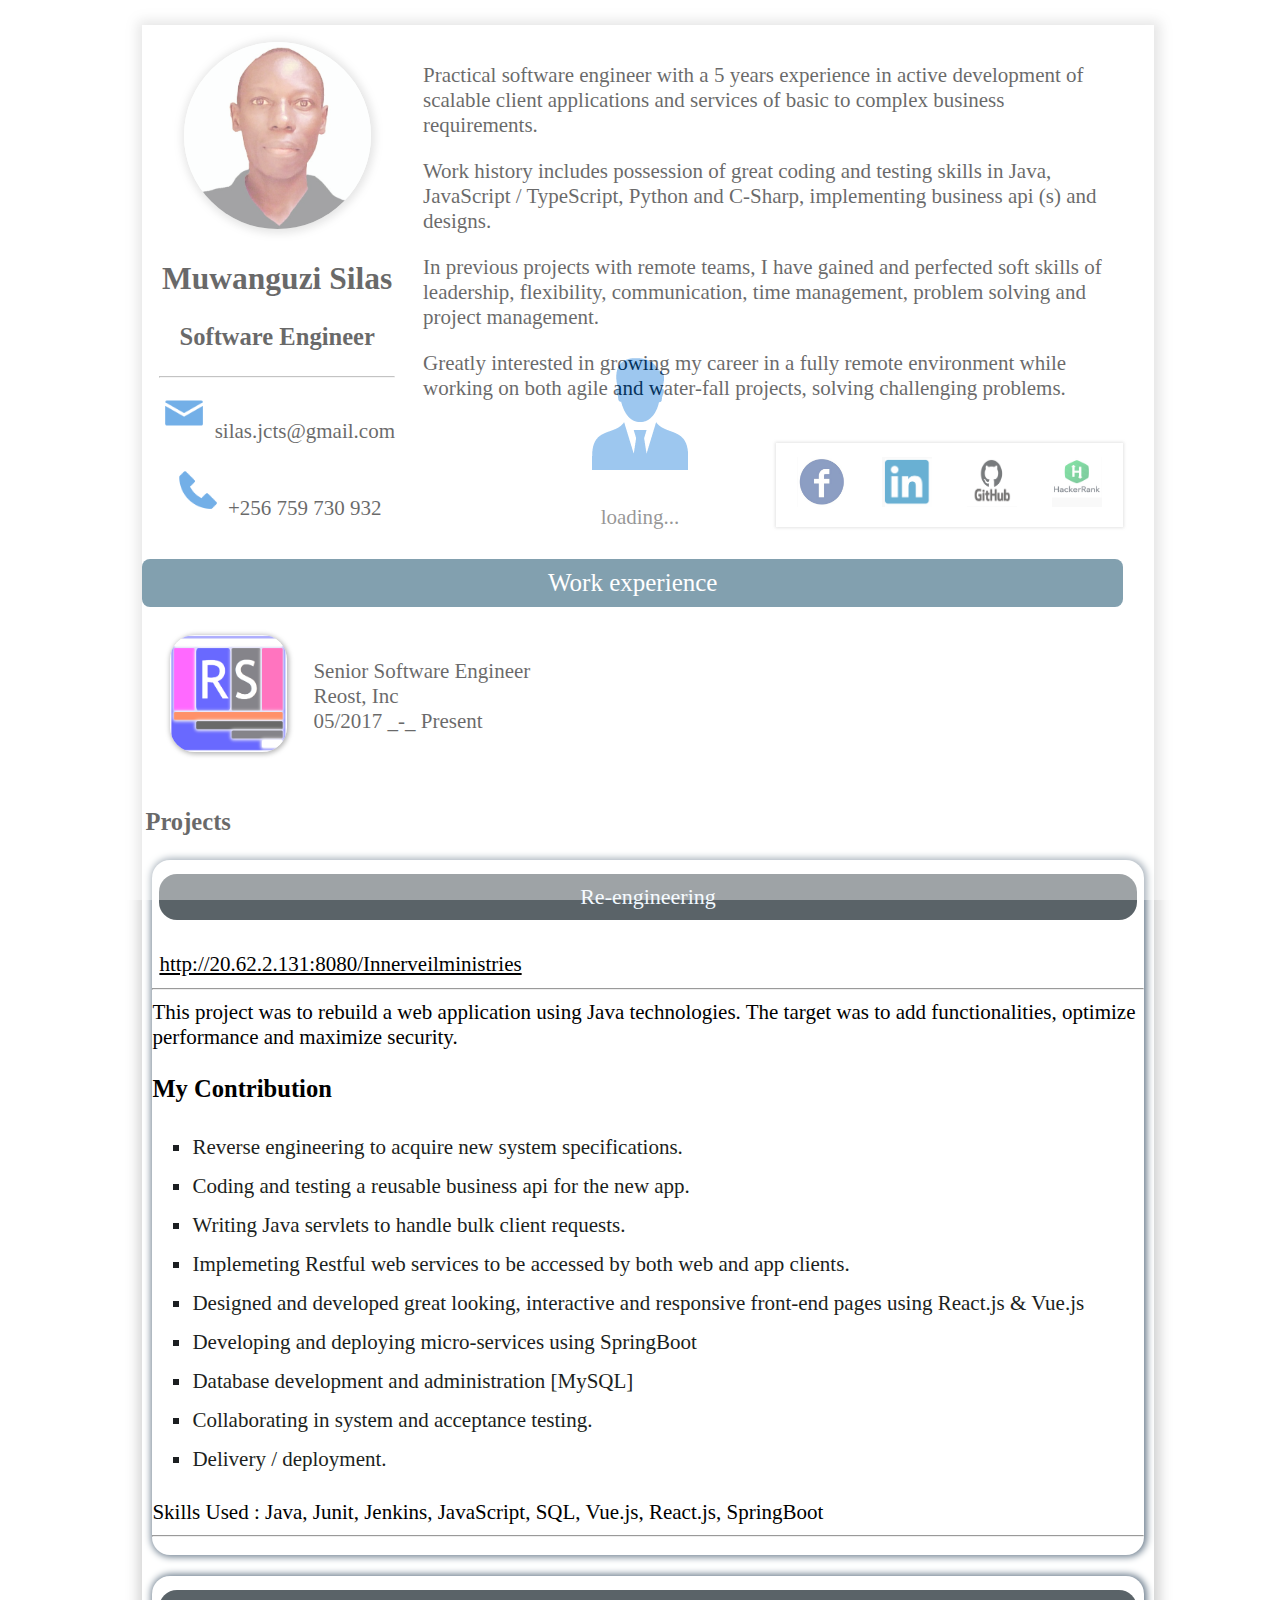
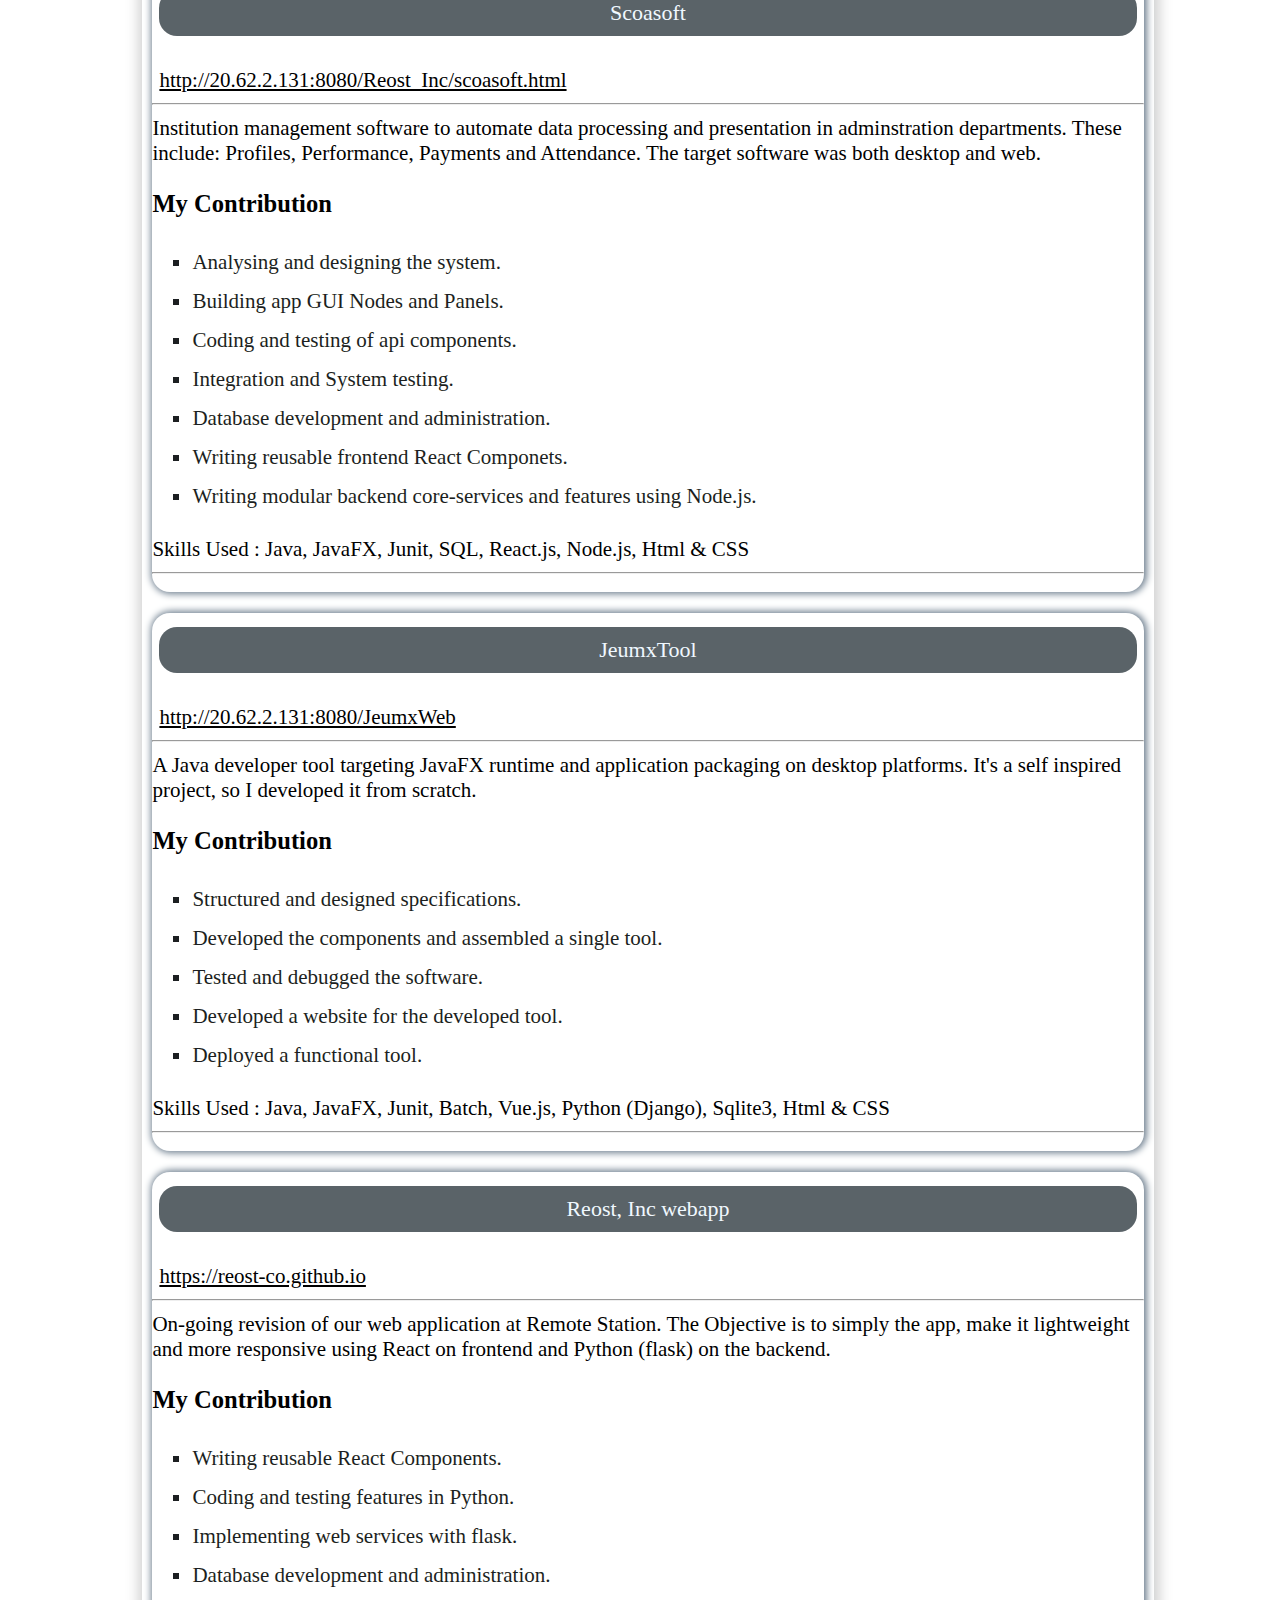
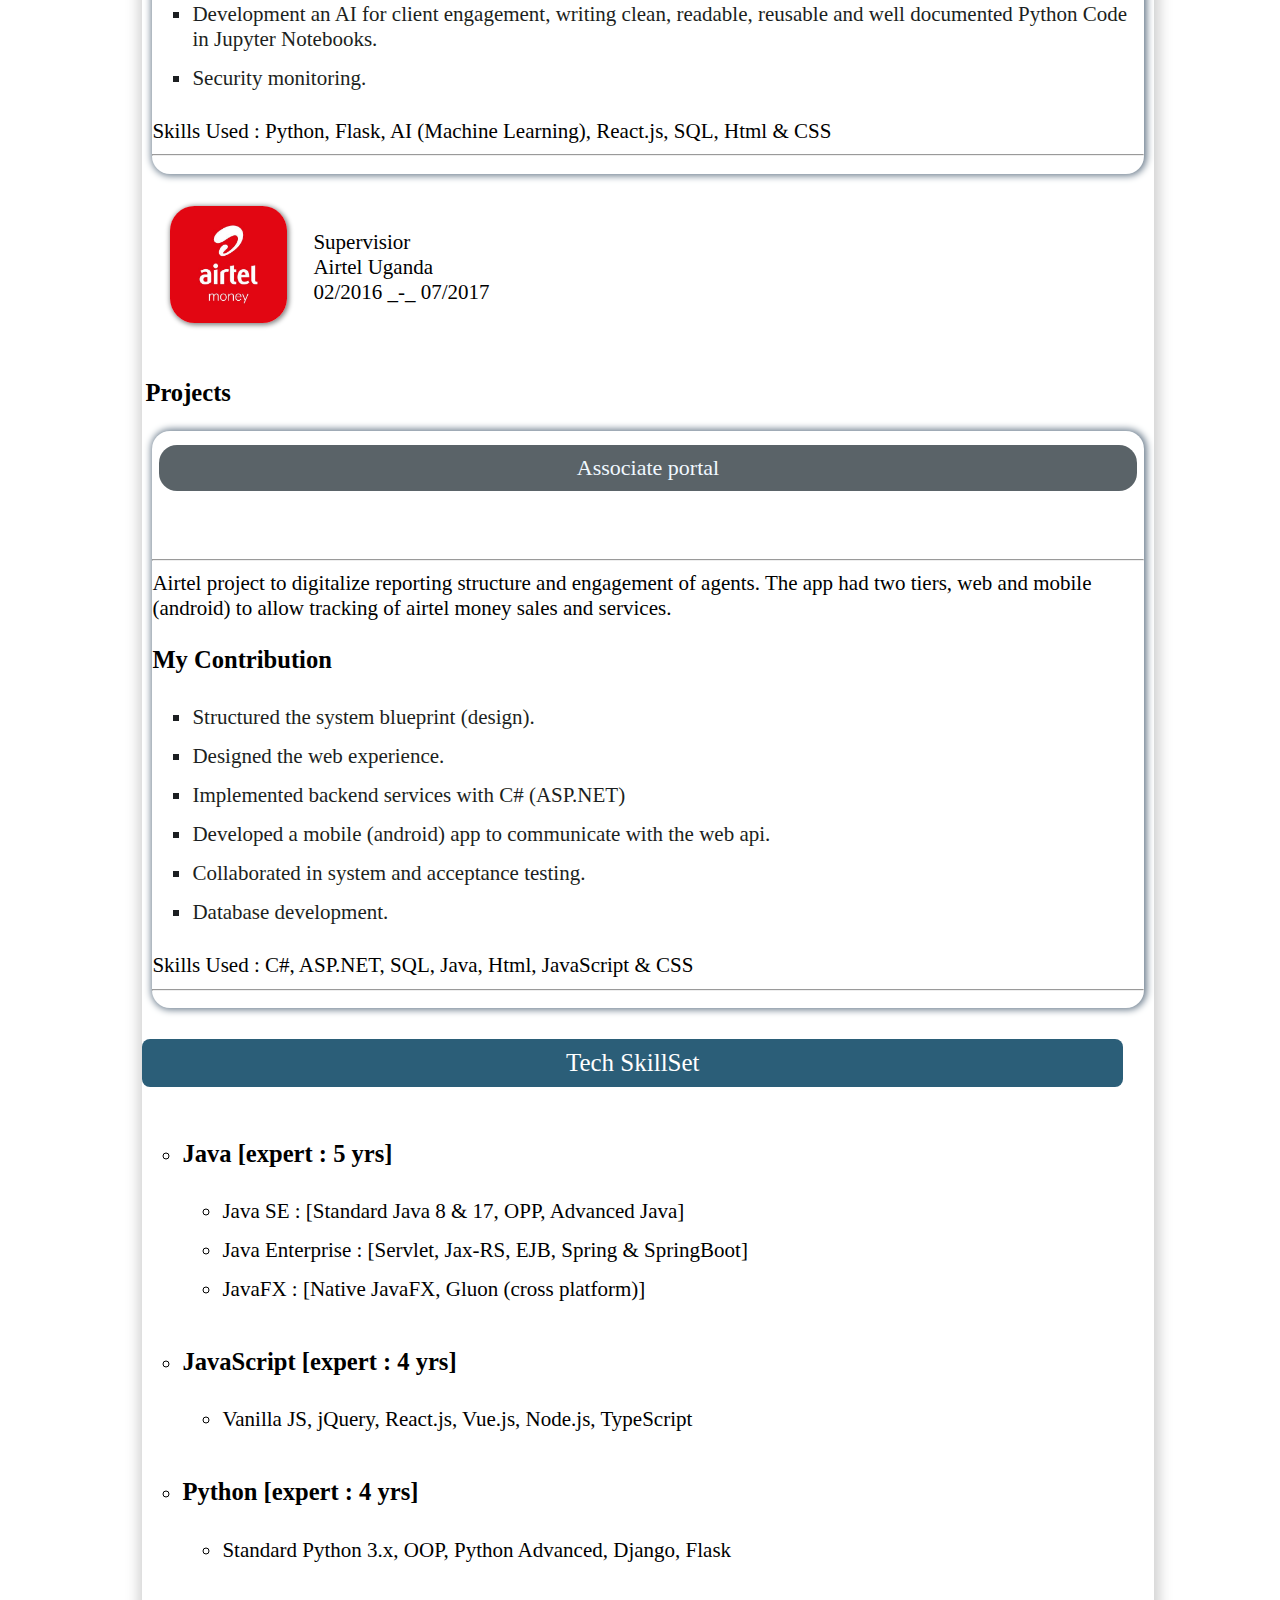
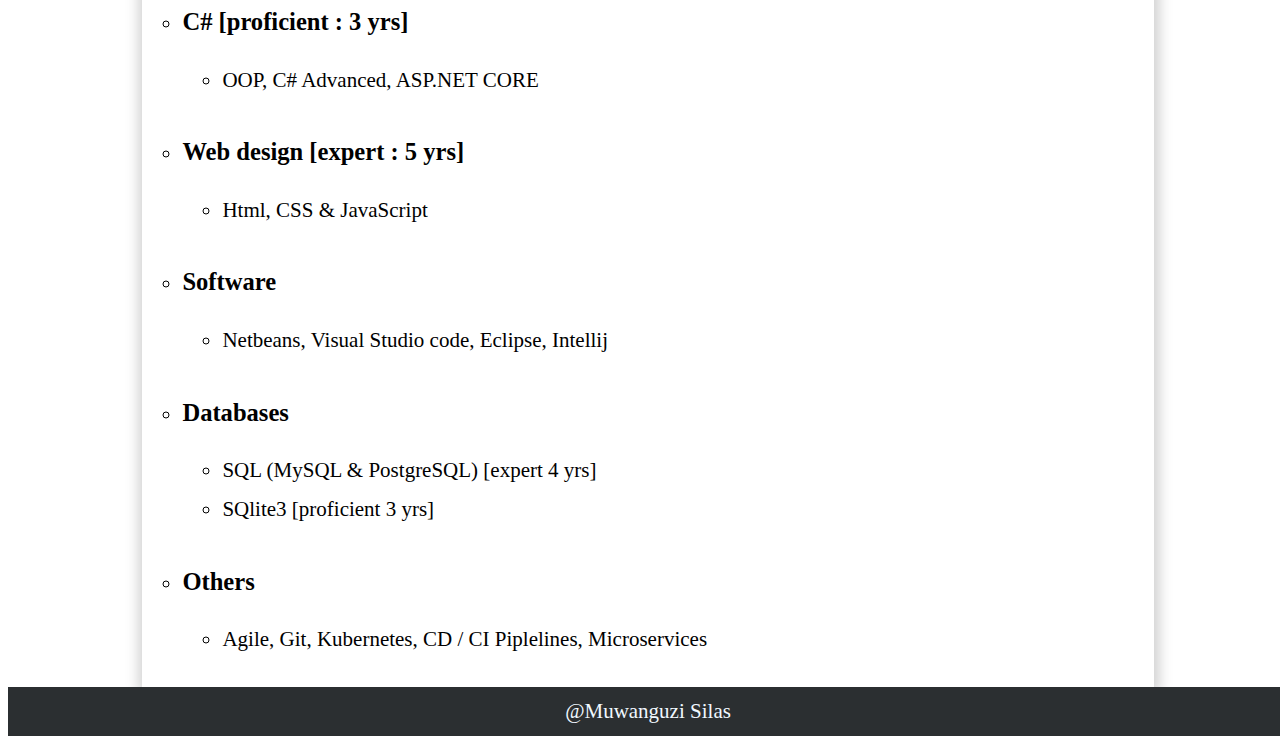
==== commit dd0ba237: "Update index.html" ====
--- a/index.html
+++ b/index.html
@@ -87,7 +87,7 @@
                         </td>
                         <td valign="center">
                             Senior Software Engineer<br/>
-                            Remote Station<br/>
+                            Reost, Inc<br/>
                             05/2017 _-_ Present
                         </td>
                     </tr>
